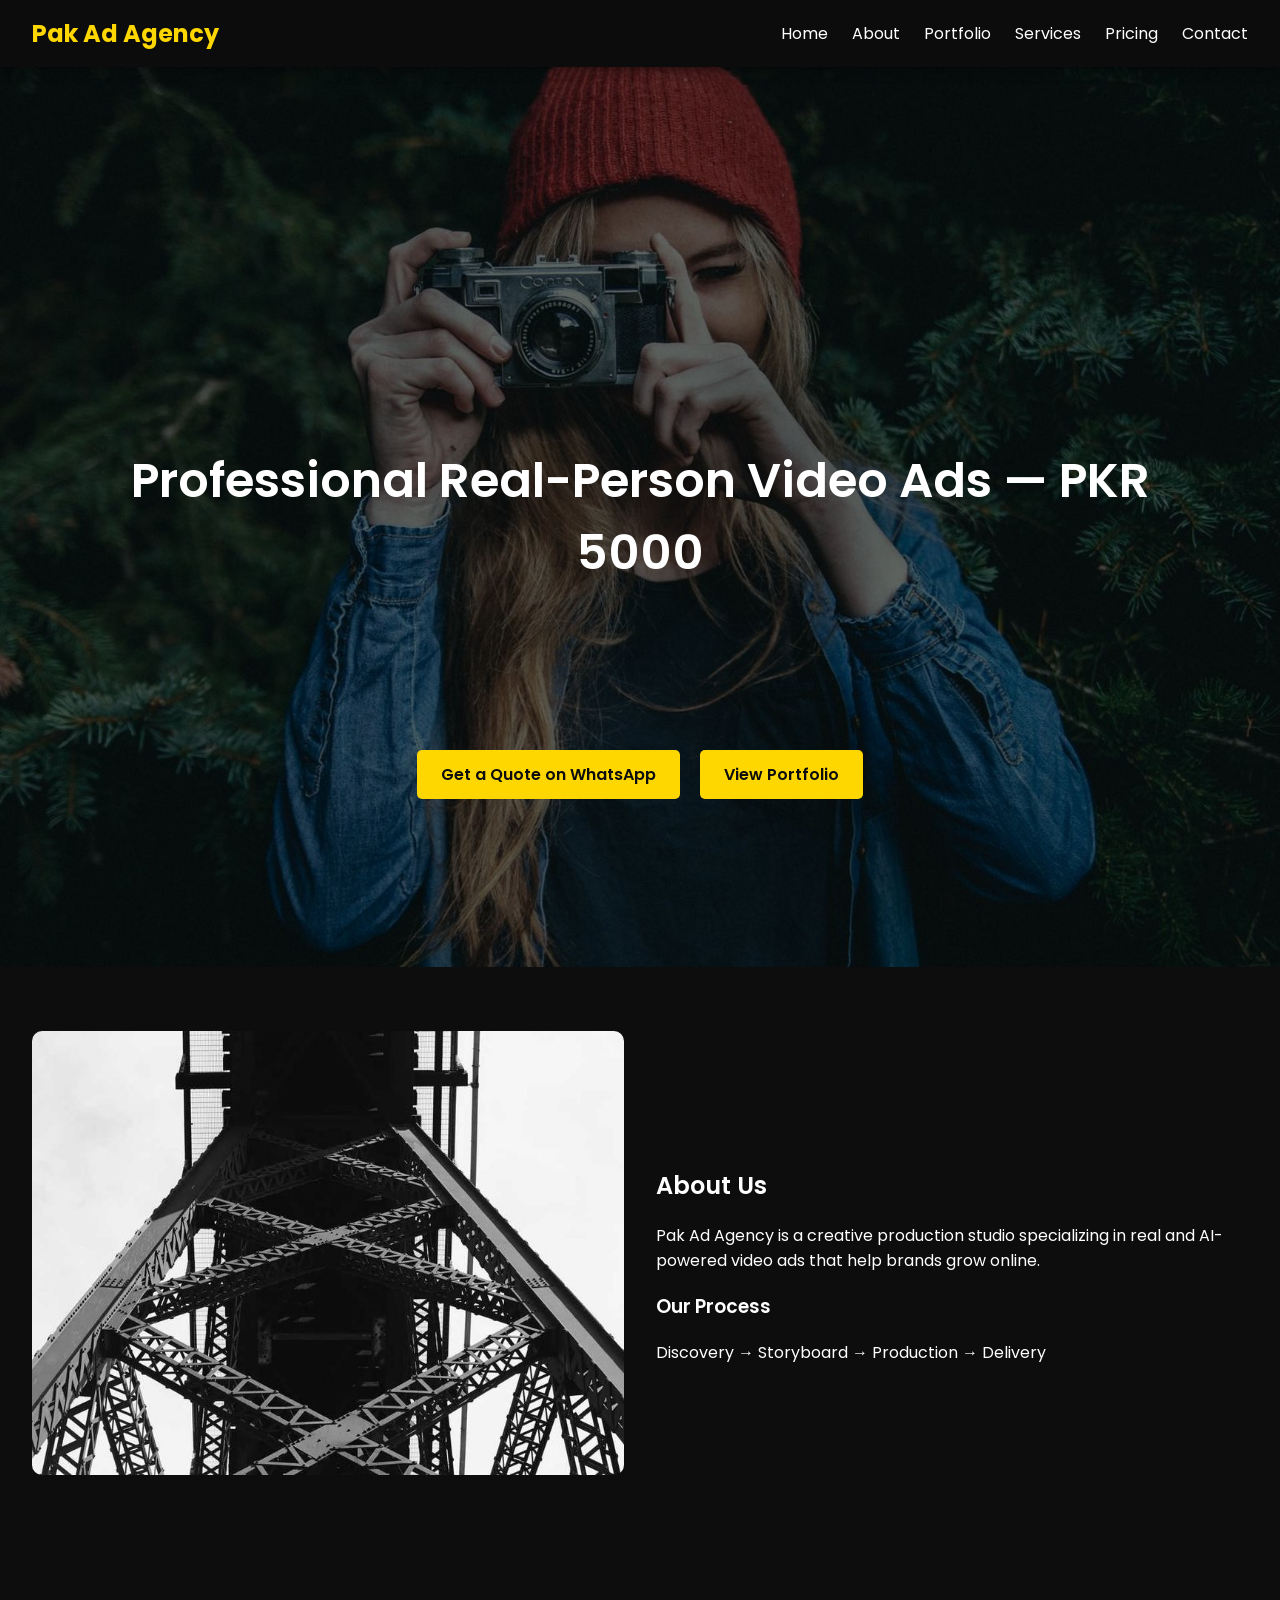
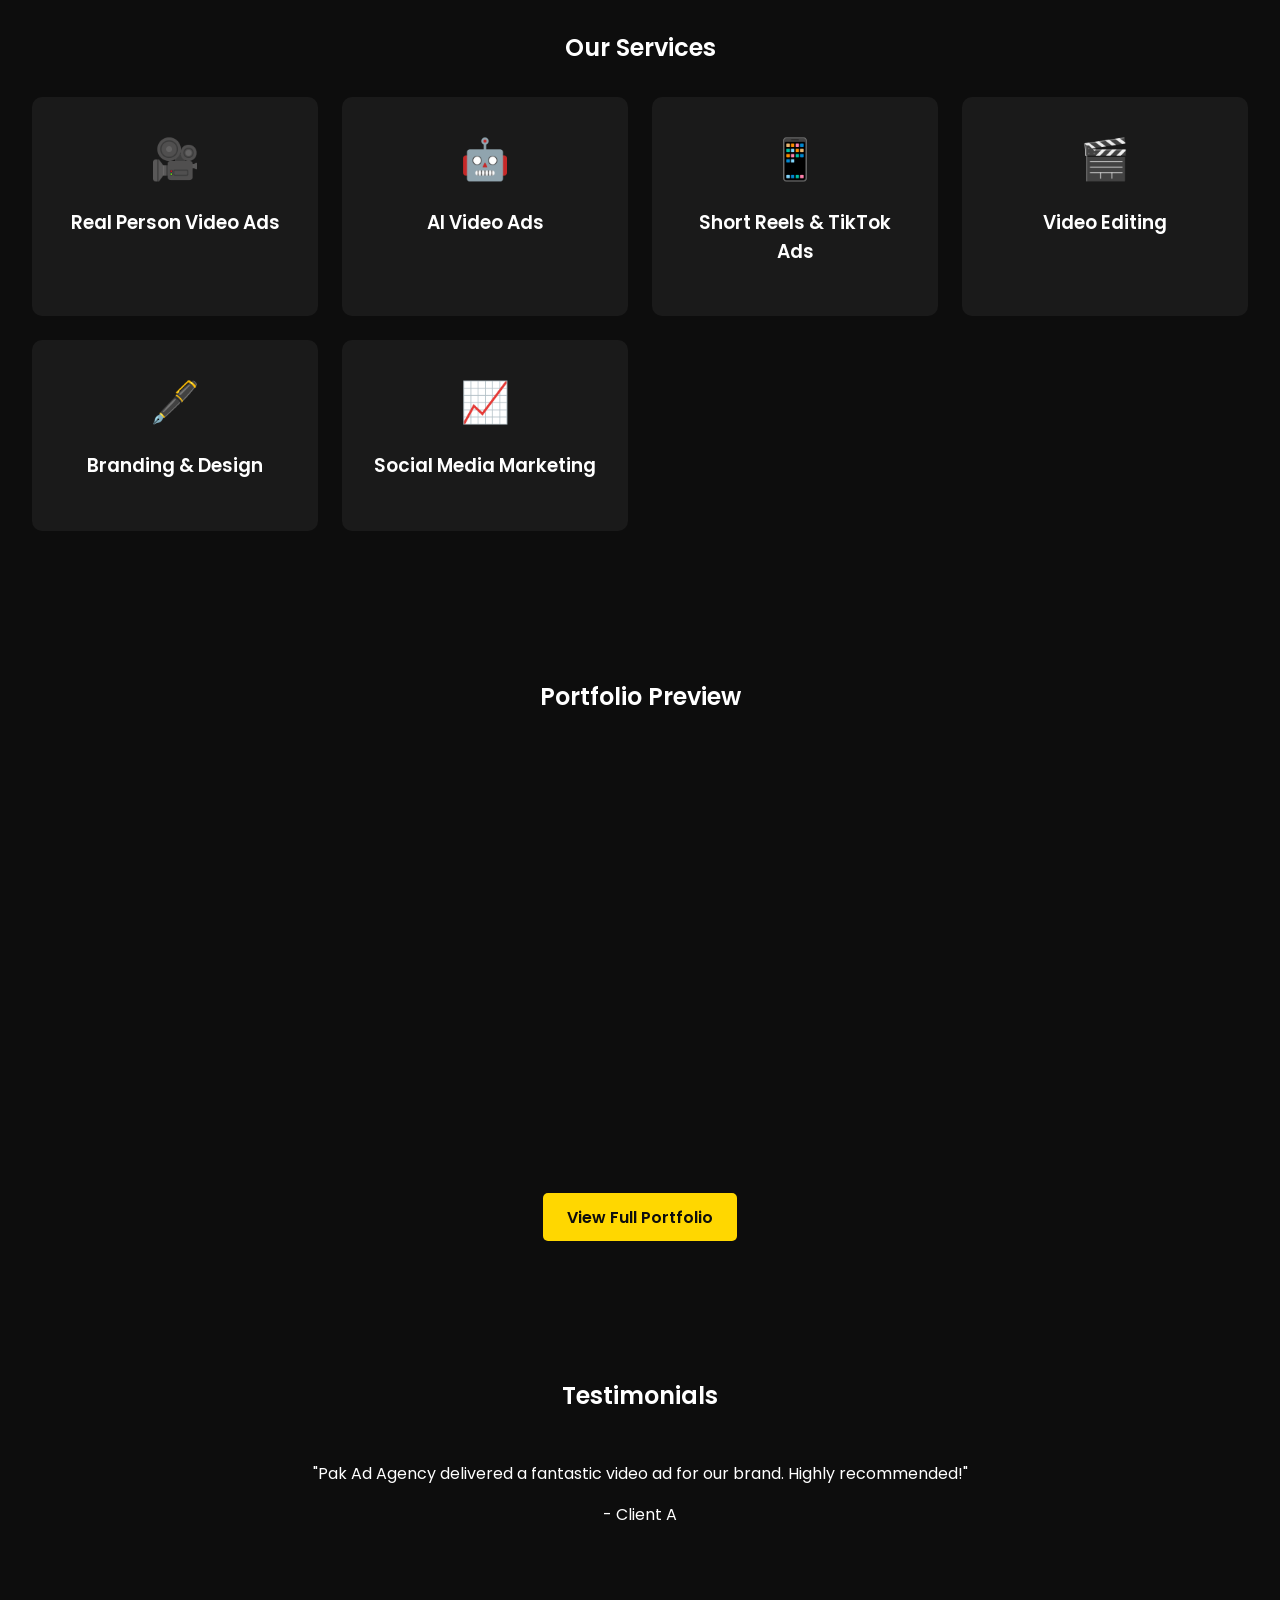
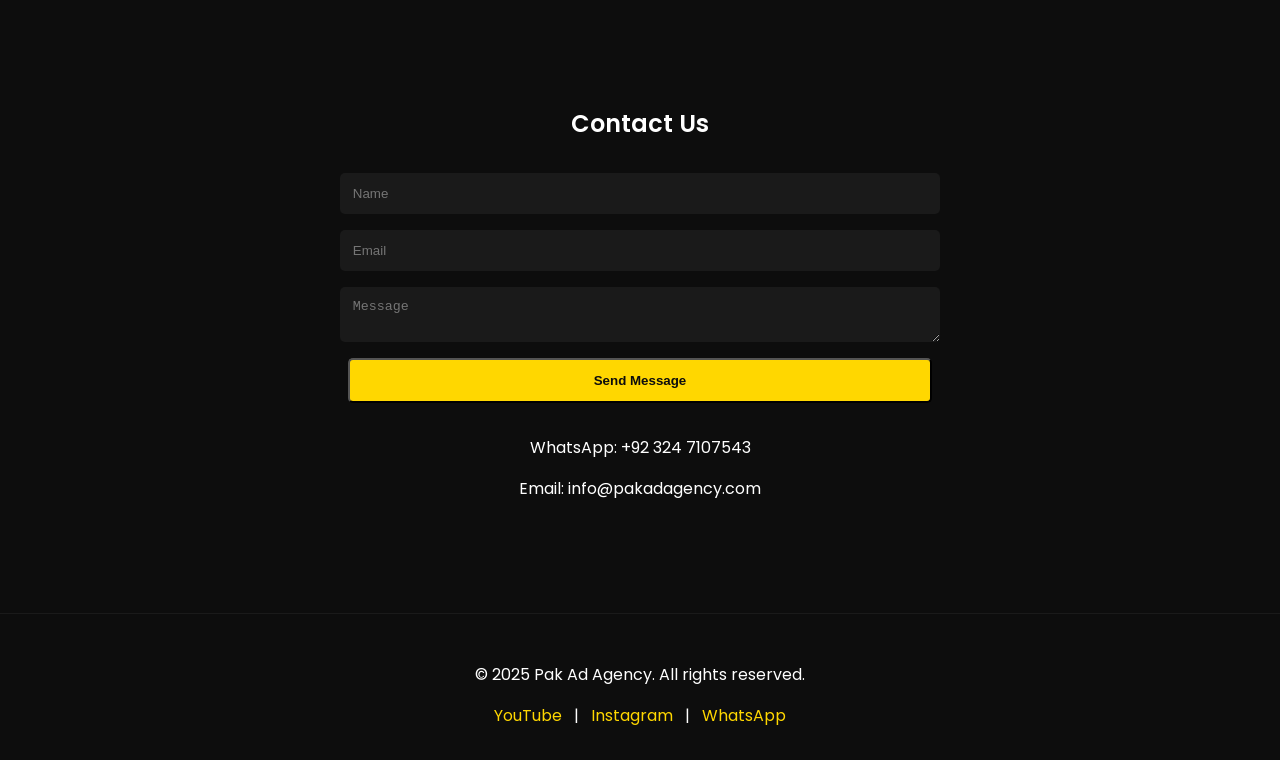
==== index.html @ 8e8af48e "feat: Build modern, high-end multi-page website for Pak Ad Agency - Creates a 6-page responsive webs" ====
<!DOCTYPE html>
<html lang="en">
<head>
    <meta charset="UTF-8">
    <meta name="viewport" content="width=device-width, initial-scale=1.0">
    <title>Pak Ad Agency — Professional AI & Real Video Ads in Pakistan</title>
    <meta name="description" content="Pak Ad Agency creates professional real and AI video ads, short social videos, and branding content.">
    <link rel="stylesheet" href="css/style.css">
    <link rel="stylesheet" href="https://unpkg.com/aos@next/dist/aos.css" />
</head>
<body>

    <header>
        <nav>
            <div class="logo">Pak Ad Agency</div>
            <ul>
                <li><a href="index.html">Home</a></li>
                <li><a href="about.html">About</a></li>
                <li><a href="portfolio.html">Portfolio</a></li>
                <li><a href="services.html">Services</a></li>
                <li><a href="pricing.html">Pricing</a></li>
                <li><a href="contact.html">Contact</a></li>
            </ul>
            <div class="hamburger-menu">
                <div></div>
                <div></div>
                <div></div>
            </div>
        </nav>
    </header>

    <main>
        <section class="hero">
            <div class="hero-slider">
                <div class="slide">
                    <h1>Professional Real-Person Video Ads — PKR 5000</h1>
                </div>
                <div class="slide">
                    <h1>AI Video Ads — Creative & Affordable — PKR 1500</h1>
                </div>
                <div class="slide">
                    <h1>Short Video Ads for Reels & TikTok — PKR 1000</h1>
                </div>
            </div>
            <div class="hero-buttons">
                <a href="https://wa.me/03247107543" class="btn">Get a Quote on WhatsApp</a>
                <a href="portfolio.html" class="btn">View Portfolio</a>
            </div>
        </section>

        <section class="about" data-aos="fade-up">
            <div class="about-content">
                <div class="about-image" data-aos="fade-right">
                    <img src="assets/about-image.png" alt="About Pak Ad Agency">
                </div>
                <div class="about-text" data-aos="fade-left">
                    <h2>About Us</h2>
                    <p>Pak Ad Agency is a creative production studio specializing in real and AI-powered video ads that help brands grow online.</p>
                    <h3>Our Process</h3>
                    <div class="process-timeline">
                        <span>Discovery</span> &rarr;
                        <span>Storyboard</span> &rarr;
                        <span>Production</span> &rarr;
                        <span>Delivery</span>
                    </div>
                </div>
            </div>
        </section>

        <section class="services" data-aos="fade-up">
            <h2>Our Services</h2>
            <div class="services-grid">
                <div class="service-card" data-aos="fade-up" data-aos-delay="100">
                    <div class="icon">🎥</div>
                    <h3>Real Person Video Ads</h3>
                </div>
                <div class="service-card" data-aos="fade-up" data-aos-delay="200">
                    <div class="icon">🤖</div>
                    <h3>AI Video Ads</h3>
                </div>
                <div class="service-card">
                    <div class="icon">📱</div>
                    <h3>Short Reels & TikTok Ads</h3>
                </div>
                <div class="service-card">
                    <div class="icon">🎬</div>
                    <h3>Video Editing</h3>
                </div>
                <div class="service-card">
                    <div class="icon">🖋️</div>
                    <h3>Branding & Design</h3>
                </div>
                <div class="service-card" data-aos="fade-up" data-aos-delay="500">
                    <div class="icon">📈</div>
                    <h3>Social Media Marketing</h3>
                </div>
            </div>
        </section>

        <section class="portfolio-preview" data-aos="fade-up">
            <h2>Portfolio Preview</h2>
            <div class="portfolio-grid">
                <div class="portfolio-item">
                    <iframe src="https://www.youtube.com/embed/ysz5S6PUM-U" frameborder="0" allowfullscreen></iframe>
                    <div class="overlay">Real Ad 1</div>
                </div>
                <div class="portfolio-item">
                    <iframe src="https://www.youtube.com/embed/ysz5S6PUM-U" frameborder="0" allowfullscreen></iframe>
                    <div class="overlay">AI Ad 1</div>
                </div>
                <div class="portfolio-item">
                    <iframe src="https://www.youtube.com/embed/ysz5S6PUM-U" frameborder="0" allowfullscreen></iframe>
                    <div class="overlay">Reel 1</div>
                </div>
            </div>
            <a href="portfolio.html" class="btn">View Full Portfolio</a>
        </section>

        <section class="testimonials" data-aos="fade-up">
            <h2>Testimonials</h2>
            <div class="testimonial-carousel">
                <div class="testimonial-item active">
                    <p>"Pak Ad Agency delivered a fantastic video ad for our brand. Highly recommended!"</p>
                    <span>- Client A</span>
                </div>
                <div class="testimonial-item">
                    <p>"The AI-powered video ad was a game-changer for our marketing campaign."</p>
                    <span>- Client B</span>
                </div>
                <div class="testimonial-item">
                    <p>"Professional, creative, and efficient. We'll be working with them again."</p>
                    <span>- Client C</span>
                </div>
            </div>
        </section>

        <section class="contact-form" data-aos="fade-up">
            <h2>Contact Us</h2>
            <form>
                <input type="text" name="name" placeholder="Name">
                <input type="email" name="email" placeholder="Email">
                <textarea name="message" placeholder="Message"></textarea>
                <button type="submit" class="btn">Send Message</button>
            </form>
            <div class="contact-info">
                <p>WhatsApp: +92 324 7107543</p>
                <p>Email: info@pakadagency.com</p>
            </div>
        </section>
    </main>

    <footer>
        <p>© 2025 Pak Ad Agency. All rights reserved.</p>
        <div class="social-icons">
            <a href="#">YouTube</a> |
            <a href="#">Instagram</a> |
            <a href="https://wa.me/03247107543">WhatsApp</a>
        </div>
    </footer>

    <script src="js/script.js"></script>
    <script src="https://unpkg.com/aos@next/dist/aos.js"></script>
    <script>
      AOS.init();
    </script>
</body>
</html>
---- css/style.css ----
@import url('https://fonts.googleapis.com/css2?family=Poppins:wght@300;400;600;700&display=swap');

:root {
    --primary-color: #0D0D0D; /* Charcoal Black */
    --secondary-color: #FFD700; /* Rich Golden */
    --accent-color: #007BFF; /* Royal Blue */
    --text-color: #FFFFFF;
    --font-family: 'Poppins', sans-serif;
}

body {
    background-color: var(--primary-color);
    color: var(--text-color);
    font-family: var(--font-family);
    margin: 0;
    padding: 0;
    box-sizing: border-box;
}

a {
    color: var(--secondary-color);
    text-decoration: none;
}

h1, h2, h3 {
    font-weight: 600;
}

header {
    position: sticky;
    top: 0;
    z-index: 1000;
    background-color: rgba(13, 13, 13, 0.8);
    backdrop-filter: blur(10px);
    box-shadow: 0 2px 10px rgba(0, 0, 0, 0.5);
}

nav {
    display: flex;
    justify-content: space-between;
    align-items: center;
    padding: 1rem 2rem;
}

.logo {
    font-size: 1.5rem;
    font-weight: 700;
    color: var(--secondary-color);
}

nav ul {
    list-style: none;
    display: flex;
    gap: 1.5rem;
    margin: 0;
    padding: 0;
}

nav ul li a {
    color: var(--text-color);
    transition: color 0.3s ease;
}

nav ul li a:hover {
    color: var(--secondary-color);
}

.hero {
    height: 100vh;
    position: relative;
    overflow: hidden;
}

.hero-slider {
    display: flex;
    width: 100%; /* Changed from 300% for JS control */
    height: 100%;
    position: relative;
}

.slide {
    min-width: 100%;
    height: 100%;
    background-size: cover;
    background-position: center;
    position: absolute; /* Changed for stacking */
    width: 100%; /* Ensure it takes full width */
    opacity: 0; /* Initially hidden */
    transition: opacity 1s ease-in-out, transform 1s ease-in-out; /* Combined transition */
    transform: translateX(100%); /* Start off-screen */
    display: flex;
    justify-content: center;
    align-items: center;
    text-align: center;
    color: white;
}

.slide.active {
    opacity: 1; /* Show active slide */
}

.slide::before {
    content: '';
    position: absolute;
    top: 0;
    left: 0;
    width: 100%;
    height: 100%;
    background-color: rgba(0, 0, 0, 0.6);
}

.slide h1 {
    z-index: 1;
    font-size: 3rem;
    max-width: 80%;
}

.hero-buttons {
    position: absolute;
    bottom: 20%;
    left: 50%;
    transform: translateX(-50%);
    z-index: 1;
}

.btn {
    background-color: var(--secondary-color);
    color: var(--primary-color);
    padding: 0.8rem 1.5rem;
    border-radius: 5px;
    margin: 0 0.5rem;
    font-weight: 600;
    transition: background-color 0.3s ease;
}

.btn:hover {
    background-color: var(--accent-color);
    color: var(--text-color);
}

@keyframes slide {
    0% { transform: translateX(0); }
    33% { transform: translateX(-100%); }
    66% { transform: translateX(-200%); }
    100% { transform: translateX(0); }
}

/* Add background images for slides */
.slide:nth-child(1) { background-image: url('../assets/slide1.jpg'); }
.slide:nth-child(2) { background-image: url('../assets/slide2.jpg'); }
.slide:nth-child(3) { background-image: url('../assets/slide3.jpg'); }

/* About Section */
.about {
    padding: 4rem 2rem;
}

.about-content {
    display: flex;
    align-items: center;
    gap: 2rem;
}

.about-image {
    flex: 1;
}

.about-image img {
    max-width: 100%;
    border-radius: 10px;
}

.about-text {
    flex: 1;
}

/* Services Section */
.services {
    padding: 4rem 2rem;
    text-align: center;
}

.testimonial-carousel {
    position: relative;
    max-width: 800px;
    margin: 2rem auto;
    overflow: hidden;
}

.testimonial-item {
    display: none;
}

.testimonial-item.active {
    display: block;
}

.services-grid {
    display: grid;
    grid-template-columns: repeat(auto-fit, minmax(250px, 1fr));
    gap: 1.5rem;
    margin-top: 2rem;
}

.service-card {
    background-color: #1a1a1a;
    padding: 2rem;
    border-radius: 10px;
    transition: transform 0.3s ease;
}

.service-card:hover {
    transform: translateY(-10px);
}

.service-card .icon {
    font-size: 2.5rem;
}

/* Portfolio Preview */
.portfolio-preview {
    padding: 4rem 2rem;
    text-align: center;
}

/* Testimonials */
.testimonials {
    padding: 4rem 2rem;
    text-align: center;
}

/* Contact Form */
.contact-form {
    padding: 4rem 2rem;
    text-align: center;
}

.contact-form form {
    max-width: 600px;
    margin: 2rem auto;
    display: flex;
    flex-direction: column;
    gap: 1rem;
}

.contact-form input,
.contact-form textarea {
    padding: 0.8rem;
    border-radius: 5px;
    border: none;
    background-color: #1a1a1a;
    color: var(--text-color);
}

/* Footer */
footer {
    text-align: center;
    padding: 2rem;
    margin-top: 2rem;
    border-top: 1px solid #1a1a1a;
}

.social-icons a {
    margin: 0 0.5rem;
}


/* Hamburger Menu */
.hamburger-menu {
    display: none;
    flex-direction: column;
    cursor: pointer;
}

.hamburger-menu div {
    width: 25px;
    height: 3px;
    background-color: var(--text-color);
    margin: 4px 0;
}

/* Responsive Design */
@media (max-width: 768px) {
    nav ul {
        display: none;
        flex-direction: column;
        width: 100%;
        background-color: var(--primary-color);
        position: absolute;
        top: 60px;
        left: 0;
    }

    nav ul.active {
        display: flex;
    }

    .hamburger-menu {
        display: flex;
    }

    .slide h1 {
        font-size: 2rem;
    }
    .about-content {
        flex-direction: column;
    }
}

/* General Page Styling */
.about-page, .portfolio-page, .services-page, .pricing-page, .contact-page {
    padding: 4rem 2rem;
    text-align: center;
}

/* Pricing Page */
.pricing-grid {
    display: grid;
    grid-template-columns: repeat(auto-fit, minmax(250px, 1fr));
    gap: 1.5rem;
    margin-top: 2rem;
}

.pricing-box {
    background-color: #1a1a1a;
    padding: 2rem;
    border-radius: 10px;
    border: 2px solid transparent;
    transition: border-color 0.3s ease;
}

.pricing-box.highlight {
    border-color: var(--secondary-color);
}

.pricing-box .price {
    font-size: 2rem;
    color: var(--secondary-color);
    margin: 1rem 0;
}

.pricing-box ul {
    list-style: none;
    padding: 0;
    margin: 1rem 0;
}

.pricing-box ul li {
    margin-bottom: 0.5rem;
}

/* Portfolio Page */
.filter-buttons {
    margin-bottom: 2rem;
}

.filter-btn {
    background: none;
    border: 1px solid var(--secondary-color);
    color: var(--secondary-color);
    padding: 0.5rem 1rem;
    margin: 0 0.5rem;
    cursor: pointer;
    transition: all 0.3s ease;
}

.filter-btn.active,
.filter-btn:hover {
    background-color: var(--secondary-color);
    color: var(--primary-color);
}

/* Contact Page */
.contact-page form {
    max-width: 600px;
    margin: 2rem auto;
    display: flex;
    flex-direction: column;
    gap: 1rem;
}

.contact-page input,
.contact-page textarea {
    padding: 0.8rem;
    border-radius: 5px;
    border: none;
    background-color: #1a1a1a;
    color: var(--text-color);
}

.whatsapp-contact {
    margin-top: 2rem;
}

/* Enhanced About Page */
.about-page .tagline {
    font-size: 1.2rem;
    max-width: 800px;
    margin: 1rem auto 3rem;
    color: var(--secondary-color);
}

.about-details {
    display: grid;
    grid-template-columns: 1fr;
    gap: 3rem;
    max-width: 1000px;
    margin: 0 auto;
    text-align: left;
}

.process-steps .step {
    background-color: #1a1a1a;
    padding: 1.5rem;
    border-radius: 10px;
    margin-bottom: 1rem;
    border-left: 4px solid var(--secondary-color);
}

@media (min-width: 768px) {
    .about-details {
        grid-template-columns: repeat(2, 1fr);
    }
}

/* Service Details Page */
.service-details {
    max-width: 800px;
    margin: 2rem auto;
    text-align: left;
}

.service-detail-item {
    margin-bottom: 2rem;
    display: flex;
    align-items: center;
    gap: 1rem;
}

.service-detail-item .icon {
    font-size: 2.5rem;
}

/* Modal Styling */
.modal {
    display: none;
    position: fixed;
    z-index: 1001;
    left: 0;
    top: 0;
    width: 100%;
    height: 100%;
    overflow: auto;
    background-color: rgba(0, 0, 0, 0.8);
}

.modal-content {
    background-color: #1a1a1a;
    margin: 10% auto;
    padding: 20px;
    border: 1px solid var(--secondary-color);
    width: 80%;
    max-width: 800px;
    position: relative;
}

.close-button {
    color: #aaa;
    float: right;
    font-size: 28px;
    font-weight: bold;
}

.close-button:hover,
.close-button:focus {
    color: white;
    text-decoration: none;
    cursor: pointer;
}

#modal-video {
    width: 100%;
    height: 450px;
}

/* Portfolio Gallery Styling */
.portfolio-gallery {
    display: grid;
    grid-template-columns: repeat(auto-fit, minmax(300px, 1fr));
    gap: 1.5rem;
    margin-top: 2rem;
}

.portfolio-item {
    position: relative;
    overflow: hidden;
    border-radius: 10px;
    transition: transform 0.3s ease;
}

.portfolio-item:hover {
    transform: scale(1.05);
}

.portfolio-item iframe {
    width: 100%;
    height: 100%;
    border: none;
    pointer-events: none; /* Allow clicks to pass through to the parent item */
}

.portfolio-item .overlay {
    position: absolute;
    bottom: 0;
    left: 0;
    right: 0;
    background-color: rgba(0, 0, 0, 0.7);
    color: white;
    padding: 1rem;
    text-align: center;
    opacity: 0;
    transition: opacity 0.3s ease;
}

.portfolio-item:hover .overlay {
    opacity: 1;
}
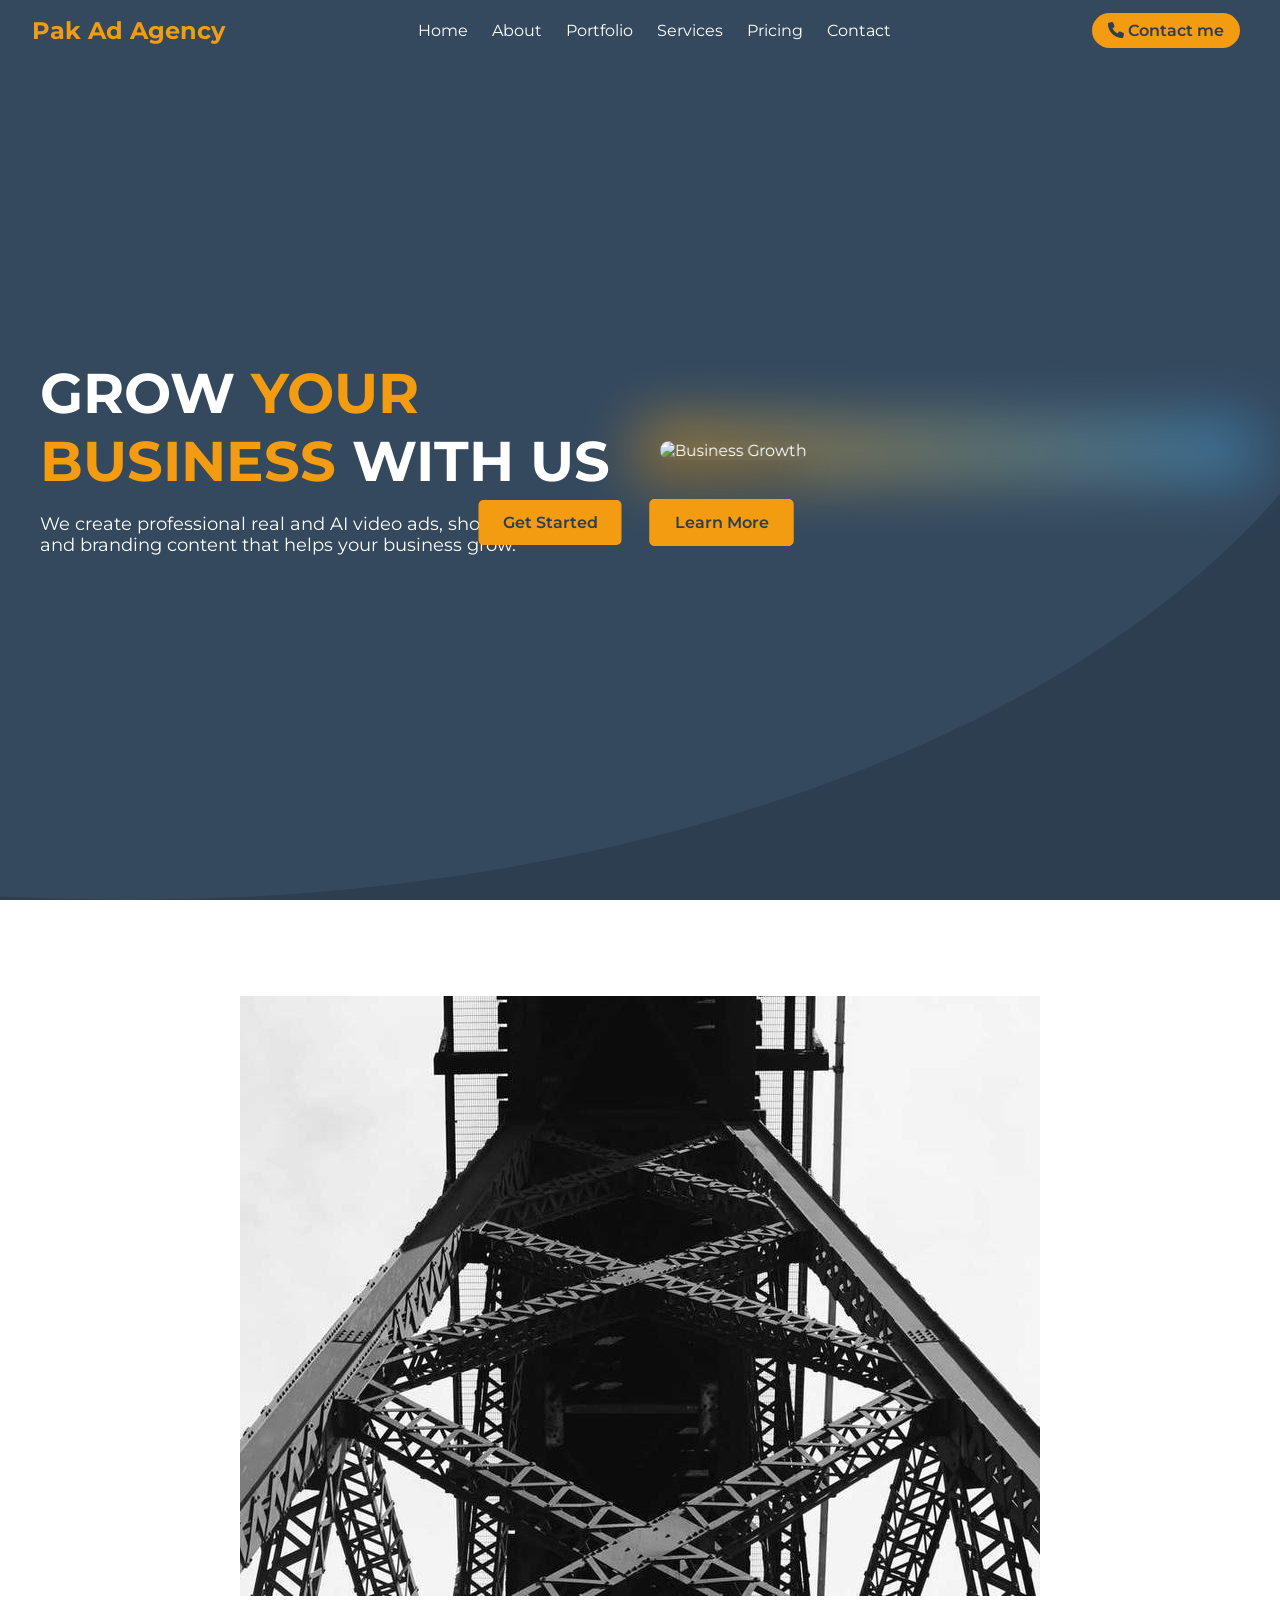
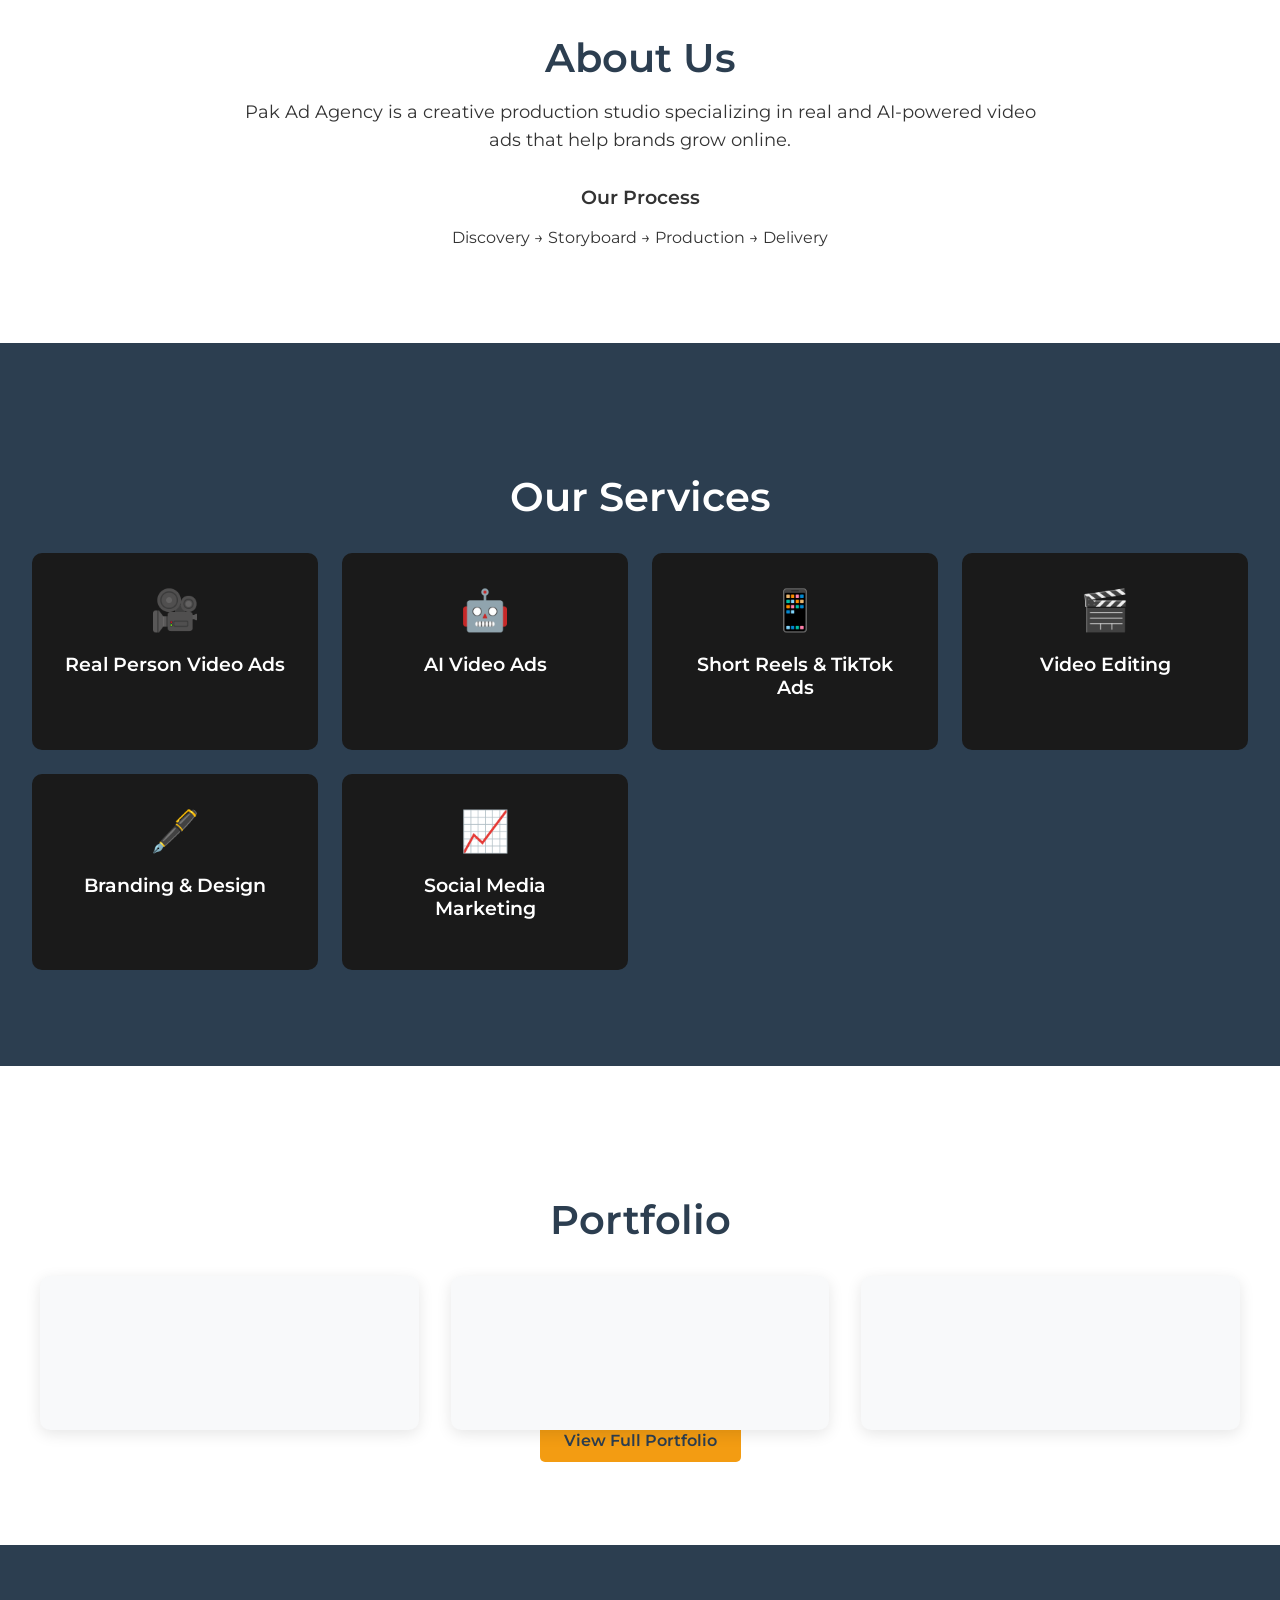
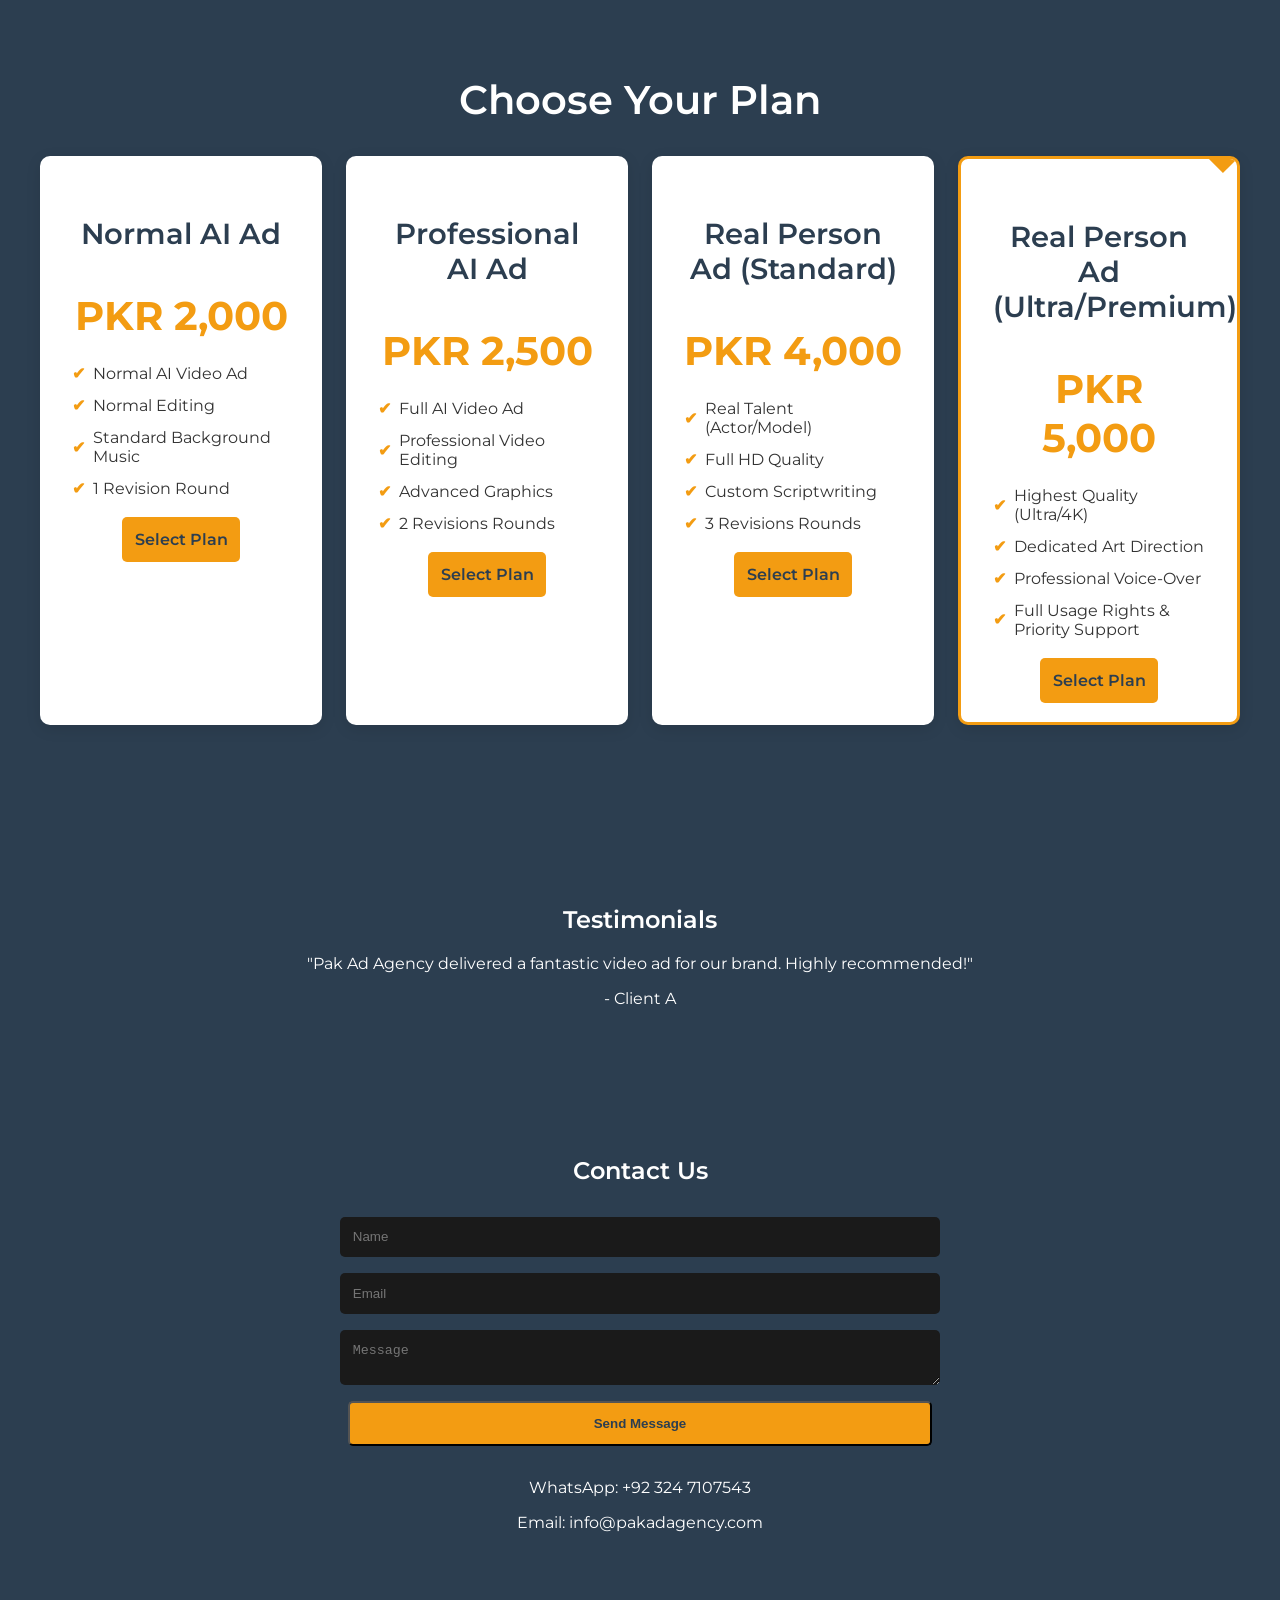
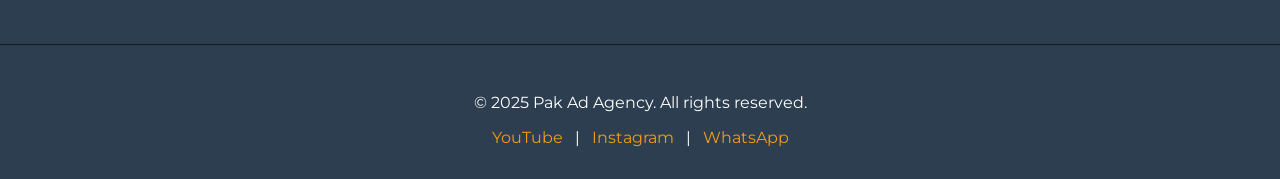
==== commit 2e279ec1: "feat: Redesign homepage and implement new features This commit introduces a complete redesign of the" ====
--- a/index.html
+++ b/index.html
@@ -7,6 +7,7 @@
     <meta name="description" content="Pak Ad Agency creates professional real and AI video ads, short social videos, and branding content.">
     <link rel="stylesheet" href="css/style.css">
     <link rel="stylesheet" href="https://unpkg.com/aos@next/dist/aos.css" />
+    <link rel="stylesheet" href="https://cdnjs.cloudflare.com/ajax/libs/font-awesome/6.0.0-beta3/css/all.min.css">
 </head>
 <body>
 
@@ -21,30 +22,29 @@
                 <li><a href="pricing.html">Pricing</a></li>
                 <li><a href="contact.html">Contact</a></li>
             </ul>
-            <div class="hamburger-menu">
-                <div></div>
-                <div></div>
-                <div></div>
+            <div class="nav-buttons">
+                <a href="contact.html" class="btn btn-contact"><i class="fas fa-phone"></i> Contact me</a>
+            </div>
+            <div class="hamburger-menu" id="hamburger-menu">
+                <i class="fas fa-bars"></i>
             </div>
         </nav>
     </header>
 
     <main>
         <section class="hero">
-            <div class="hero-slider">
-                <div class="slide">
-                    <h1>Professional Real-Person Video Ads — PKR 5000</h1>
-                </div>
-                <div class="slide">
-                    <h1>AI Video Ads — Creative & Affordable — PKR 1500</h1>
-                </div>
-                <div class="slide">
-                    <h1>Short Video Ads for Reels & TikTok — PKR 1000</h1>
-                </div>
-            </div>
-            <div class="hero-buttons">
-                <a href="https://wa.me/03247107543" class="btn">Get a Quote on WhatsApp</a>
-                <a href="portfolio.html" class="btn">View Portfolio</a>
+            <div class="hero-content">
+                <div class="hero-text">
+                    <h1>GROW <span>YOUR BUSINESS</span> WITH US</h1>
+                    <p>We create professional real and AI video ads, short social videos, and branding content that helps your business grow.</p>
+                    <div class="hero-buttons">
+                        <a href="#contact" class="btn btn-primary">Get Started</a>
+                        <a href="#about" class="btn btn-secondary">Learn More</a>
+                    </div>
+                </div>
+                <div class="hero-image">
+                    <img src="assets/hero-image.png" alt="Business Growth">
+                </div>
             </div>
         </section>
 
@@ -97,8 +97,8 @@
             </div>
         </section>
 
-        <section class="portfolio-preview" data-aos="fade-up">
-            <h2>Portfolio Preview</h2>
+        <section class="portfolio" data-aos="fade-up">
+            <h2>Portfolio</h2>
             <div class="portfolio-grid">
                 <div class="portfolio-item">
                     <iframe src="https://www.youtube.com/embed/ysz5S6PUM-U" frameborder="0" allowfullscreen></iframe>
@@ -114,6 +114,59 @@
                 </div>
             </div>
             <a href="portfolio.html" class="btn">View Full Portfolio</a>
+        </section>
+
+        <section class="pricing" data-aos="fade-up">
+            <div class="container">
+                <h2>Choose Your Plan</h2>
+                <div class="pricing-grid">
+                    <div class="pricing-card">
+                        <h3>Normal AI Ad</h3>
+                        <p class="price">PKR 2,000</p>
+                        <ul>
+                            <li>Normal AI Video Ad</li>
+                            <li>Normal Editing</li>
+                            <li>Standard Background Music</li>
+                            <li>1 Revision Round</li>
+                        </ul>
+                        <a href="https://wa.me/923247107543?text=I%20want%20to%20select%20the%20Normal%20AI%20Ad%20plan%20(PKR%202000)." class="btn">Select Plan</a>
+                    </div>
+                    <div class="pricing-card">
+                        <h3>Professional AI Ad</h3>
+                        <p class="price">PKR 2,500</p>
+                        <ul>
+                            <li>Full AI Video Ad</li>
+                            <li>Professional Video Editing</li>
+                            <li>Advanced Graphics</li>
+                            <li>2 Revisions Rounds</li>
+                        </ul>
+                        <a href="https://wa.me/923247107543?text=I%20want%20to%20select%20the%20Professional%20AI%20Ad%20plan%20(PKR%202500)." class="btn">Select Plan</a>
+                    </div>
+                    <div class="pricing-card">
+                        <h3>Real Person Ad (Standard)</h3>
+                        <p class="price">PKR 4,000</p>
+                        <ul>
+                            <li>Real Talent (Actor/Model)</li>
+                            <li>Full HD Quality</li>
+                            <li>Custom Scriptwriting</li>
+                            <li>3 Revisions Rounds</li>
+                        </ul>
+                        <a href="https://wa.me/923247107543?text=I%20want%20to%20select%20the%20Real%20Person%20Ad%20(Standard)%20plan%20(PKR%204000)." class="btn">Select Plan</a>
+                    </div>
+                    <div class="pricing-card recommended">
+                        <div class="ribbon">Recommended</div>
+                        <h3>Real Person Ad (Ultra/Premium)</h3>
+                        <p class="price">PKR 5,000</p>
+                        <ul>
+                            <li>Highest Quality (Ultra/4K)</li>
+                            <li>Dedicated Art Direction</li>
+                            <li>Professional Voice-Over</li>
+                            <li>Full Usage Rights & Priority Support</li>
+                        </ul>
+                        <a href="https://wa.me/923247107543?text=I%20want%20to%20select%20the%20Real%20Person%20Ad%20(Ultra/Premium)%20plan%20(PKR%205000)." class="btn">Select Plan</a>
+                    </div>
+                </div>
+            </div>
         </section>
 
         <section class="testimonials" data-aos="fade-up">
--- a/css/style.css
+++ b/css/style.css
@@ -1,11 +1,11 @@
-@import url('https://fonts.googleapis.com/css2?family=Poppins:wght@300;400;600;700&display=swap');
+@import url('https://fonts.googleapis.com/css2?family=Montserrat:wght@400;700&family=Poppins:wght@300;400;600;700&display=swap');
 
 :root {
-    --primary-color: #0D0D0D; /* Charcoal Black */
-    --secondary-color: #FFD700; /* Rich Golden */
-    --accent-color: #007BFF; /* Royal Blue */
-    --text-color: #FFFFFF;
-    --font-family: 'Poppins', sans-serif;
+    --primary-color: #2c3e50; /* Dark Blue */
+    --secondary-color: #f39c12; /* Golden */
+    --accent-color: #3498db; /* Bright Blue */
+    --text-color: #ffffff;
+    --font-family: 'Montserrat', sans-serif;
 }
 
 body {
@@ -27,12 +27,18 @@
 }
 
 header {
-    position: sticky;
+    position: fixed;
     top: 0;
+    left: 0;
+    width: 100%;
     z-index: 1000;
-    background-color: rgba(13, 13, 13, 0.8);
-    backdrop-filter: blur(10px);
-    box-shadow: 0 2px 10px rgba(0, 0, 0, 0.5);
+    background-color: transparent;
+    transition: background-color 0.3s ease, box-shadow 0.3s ease;
+}
+
+header.scrolled {
+    background-color: var(--primary-color);
+    box-shadow: 0 2px 10px rgba(0, 0, 0, 0.1);
 }
 
 nav {
@@ -65,10 +71,113 @@
     color: var(--secondary-color);
 }
 
+.nav-buttons .btn-contact {
+    background-color: var(--secondary-color);
+    color: var(--primary-color);
+    padding: 0.5rem 1rem;
+    border-radius: 20px;
+    font-weight: 600;
+    transition: background-color 0.3s ease, color 0.3s ease;
+}
+
+.nav-buttons .btn-contact:hover {
+    background-color: var(--accent-color);
+    color: var(--text-color);
+}
+
 .hero {
+    position: relative;
     height: 100vh;
+    background-color: var(--primary-color);
+    display: flex;
+    align-items: center;
+    overflow: hidden;
+}
+
+.hero::before {
+    content: '';
+    position: absolute;
+    top: 0;
+    left: 0;
+    width: 100%;
+    height: 100%;
+    background-color: #34495e;
+    clip-path: ellipse(100% 80% at 10% 20%);
+    z-index: 1;
+}
+
+.hero-content {
+    display: flex;
+    align-items: center;
+    justify-content: space-between;
+    width: 100%;
+    max-width: 1200px;
+    margin: 0 auto;
+    padding: 0 2rem;
+    z-index: 2;
     position: relative;
-    overflow: hidden;
+}
+
+.hero-text {
+    flex: 1;
+    padding-right: 2rem;
+}
+
+.hero-text h1 {
+    font-size: 3.5rem;
+    font-weight: 700;
+    margin-bottom: 1rem;
+}
+
+.hero-text h1 span {
+    color: var(--secondary-color);
+}
+
+.hero-text p {
+    font-size: 1.1rem;
+    margin-bottom: 2rem;
+}
+
+.hero-buttons .btn {
+    margin-right: 1rem;
+}
+
+.btn-primary {
+    background-color: var(--secondary-color);
+    color: var(--primary-color);
+}
+
+.btn-secondary {
+    background-color: transparent;
+    border: 1px solid var(--secondary-color);
+    color: var(--secondary-color);
+}
+
+.hero-image {
+    flex: 1;
+    position: relative;
+}
+
+.hero-image img {
+    max-width: 100%;
+    border-radius: 20px;
+    transform: perspective(1000px) rotateY(-15deg);
+    box-shadow: 0 20px 40px rgba(0, 0, 0, 0.2);
+    transition: transform 0.3s ease, box-shadow 0.3s ease;
+}
+
+.hero-image::before {
+    content: '';
+    position: absolute;
+    top: -20px;
+    left: -20px;
+    right: -20px;
+    bottom: -20px;
+    background: linear-gradient(45deg, var(--secondary-color), var(--accent-color));
+    z-index: -1;
+    filter: blur(30px);
+    opacity: 0.6;
+    border-radius: 20px;
 }
 
 .hero-slider {
@@ -152,39 +261,35 @@
 
 /* About Section */
 .about {
-    padding: 4rem 2rem;
-}
-
-.about-content {
-    display: flex;
-    align-items: center;
-    gap: 2rem;
-}
-
-.about-image {
-    flex: 1;
-}
-
-.about-image img {
-    max-width: 100%;
-    border-radius: 10px;
-}
-
-.about-text {
-    flex: 1;
+    padding: 6rem 2rem;
+    background-color: #ffffff;
+    color: #333;
+    text-align: center;
+}
+
+.about h2 {
+    font-size: 2.5rem;
+    margin-bottom: 1rem;
+    color: var(--primary-color);
+}
+
+.about p {
+    max-width: 800px;
+    margin: 0 auto 2rem;
+    font-size: 1.1rem;
+    line-height: 1.6;
 }
 
 /* Services Section */
 .services {
-    padding: 4rem 2rem;
-    text-align: center;
-}
-
-.testimonial-carousel {
-    position: relative;
-    max-width: 800px;
-    margin: 2rem auto;
-    overflow: hidden;
+    padding: 6rem 2rem;
+    background-color: var(--primary-color);
+    text-align: center;
+}
+
+.services h2 {
+    font-size: 2.5rem;
+    margin-bottom: 2rem;
 }
 
 .testimonial-item {
@@ -217,10 +322,67 @@
     font-size: 2.5rem;
 }
 
-/* Portfolio Preview */
-.portfolio-preview {
-    padding: 4rem 2rem;
-    text-align: center;
+/* Portfolio Section */
+.portfolio {
+    padding: 6rem 2rem;
+    background-color: #ffffff;
+    text-align: center;
+    color: #333;
+}
+
+.portfolio h2 {
+    font-size: 2.5rem;
+    margin-bottom: 2rem;
+    color: var(--primary-color);
+}
+
+.portfolio-grid {
+    display: grid;
+    grid-template-columns: repeat(auto-fit, minmax(300px, 1fr));
+    gap: 2rem;
+    max-width: 1200px;
+    margin: 0 auto;
+}
+
+.portfolio-item {
+    background-color: #f8f9fa;
+    border-radius: 10px;
+    overflow: hidden;
+    box-shadow: 0 4px 15px rgba(0, 0, 0, 0.1);
+    transition: transform 0.3s ease, box-shadow 0.3s ease;
+}
+
+.portfolio-item:hover {
+    transform: translateY(-10px);
+    box-shadow: 0 8px 30px rgba(0, 0, 0, 0.15);
+}
+
+.portfolio-item img {
+    width: 100%;
+    height: 200px;
+    object-fit: cover;
+}
+
+.portfolio-info {
+    padding: 1.5rem;
+}
+
+.portfolio-info h3 {
+    font-size: 1.5rem;
+    margin-bottom: 0.5rem;
+    color: var(--primary-color);
+}
+
+.portfolio-info p {
+    font-size: 1rem;
+    margin-bottom: 1rem;
+}
+
+.portfolio-info .btn {
+    background-color: var(--secondary-color);
+    color: var(--primary-color);
+    padding: 0.5rem 1rem;
+    border-radius: 20px;
 }
 
 /* Testimonials */
@@ -252,6 +414,100 @@
     color: var(--text-color);
 }
 
+/* Pricing Section */
+.pricing {
+    padding: 6rem 2rem;
+    background-color: var(--primary-color);
+    text-align: center;
+}
+
+.pricing h2 {
+    font-size: 2.5rem;
+    margin-bottom: 2rem;
+}
+
+.pricing-grid {
+    display: grid;
+    grid-template-columns: repeat(auto-fit, minmax(280px, 1fr));
+    gap: 2rem;
+    max-width: 1200px;
+    margin: 0 auto;
+}
+
+.pricing-card {
+    background-color: #ffffff;
+    color: #333;
+    border-radius: 10px;
+    padding: 2rem;
+    box-shadow: 0 4px 15px rgba(0, 0, 0, 0.1);
+    transition: transform 0.3s ease, box-shadow 0.3s ease;
+    position: relative;
+    overflow: hidden;
+}
+
+.pricing-card:hover {
+    transform: translateY(-10px);
+    box-shadow: 0 8px 30px rgba(0, 0, 0, 0.15);
+}
+
+.pricing-card h3 {
+    font-size: 1.8rem;
+    margin-bottom: 1rem;
+    color: var(--primary-color);
+}
+
+.pricing-card .price {
+    font-size: 2.5rem;
+    font-weight: 700;
+    color: var(--secondary-color);
+    margin-bottom: 1.5rem;
+}
+
+.pricing-card ul {
+    list-style: none;
+    padding: 0;
+    margin-bottom: 2rem;
+    text-align: left;
+}
+
+.pricing-card ul li {
+    margin-bottom: 0.8rem;
+    display: flex;
+    align-items: center;
+}
+
+.pricing-card ul li::before {
+    content: '✔';
+    color: var(--secondary-color);
+    margin-right: 0.5rem;
+    font-weight: 700;
+}
+
+.pricing-card .btn {
+    width: 100%;
+    background-color: var(--secondary-color);
+    color: var(--primary-color);
+    padding: 0.8rem;
+    border-radius: 5px;
+}
+
+.pricing-card.recommended {
+    border: 3px solid var(--secondary-color);
+}
+
+.ribbon {
+    position: absolute;
+    top: -10px;
+    right: -10px;
+    background-color: var(--secondary-color);
+    color: var(--primary-color);
+    padding: 0.5rem 1rem;
+    font-size: 0.9rem;
+    font-weight: 700;
+    transform: rotate(45deg);
+    transform-origin: top right;
+}
+
 /* Footer */
 footer {
     text-align: center;
@@ -272,38 +528,67 @@
     cursor: pointer;
 }
 
-.hamburger-menu div {
-    width: 25px;
-    height: 3px;
-    background-color: var(--text-color);
-    margin: 4px 0;
+.hamburger-menu i {
+    font-size: 1.5rem;
+    color: var(--text-color);
 }
 
 /* Responsive Design */
+@media (max-width: 1024px) {
+    .hero-content {
+        flex-direction: column;
+        text-align: center;
+    }
+
+    .hero-text {
+        padding-right: 0;
+        margin-bottom: 2rem;
+    }
+
+    .hero-image {
+        margin-top: 2rem;
+    }
+}
+
 @media (max-width: 768px) {
-    nav ul {
+    nav ul, .nav-buttons {
         display: none;
+    }
+
+    .hamburger-menu {
+        display: block;
+    }
+
+    nav {
+        flex-wrap: wrap;
+    }
+
+    nav ul.active {
+        display: flex;
         flex-direction: column;
         width: 100%;
         background-color: var(--primary-color);
         position: absolute;
-        top: 60px;
+        top: 70px;
         left: 0;
-    }
-
-    nav ul.active {
-        display: flex;
-    }
-
-    .hamburger-menu {
-        display: flex;
-    }
-
-    .slide h1 {
-        font-size: 2rem;
-    }
+        padding: 1rem 0;
+    }
+
+    nav ul.active li {
+        text-align: center;
+        margin: 0.5rem 0;
+    }
+
+    .hero-text h1 {
+        font-size: 2.5rem;
+    }
+
     .about-content {
         flex-direction: column;
+    }
+
+    .pricing-grid {
+        grid-template-columns: 1fr;
     }
 }
 
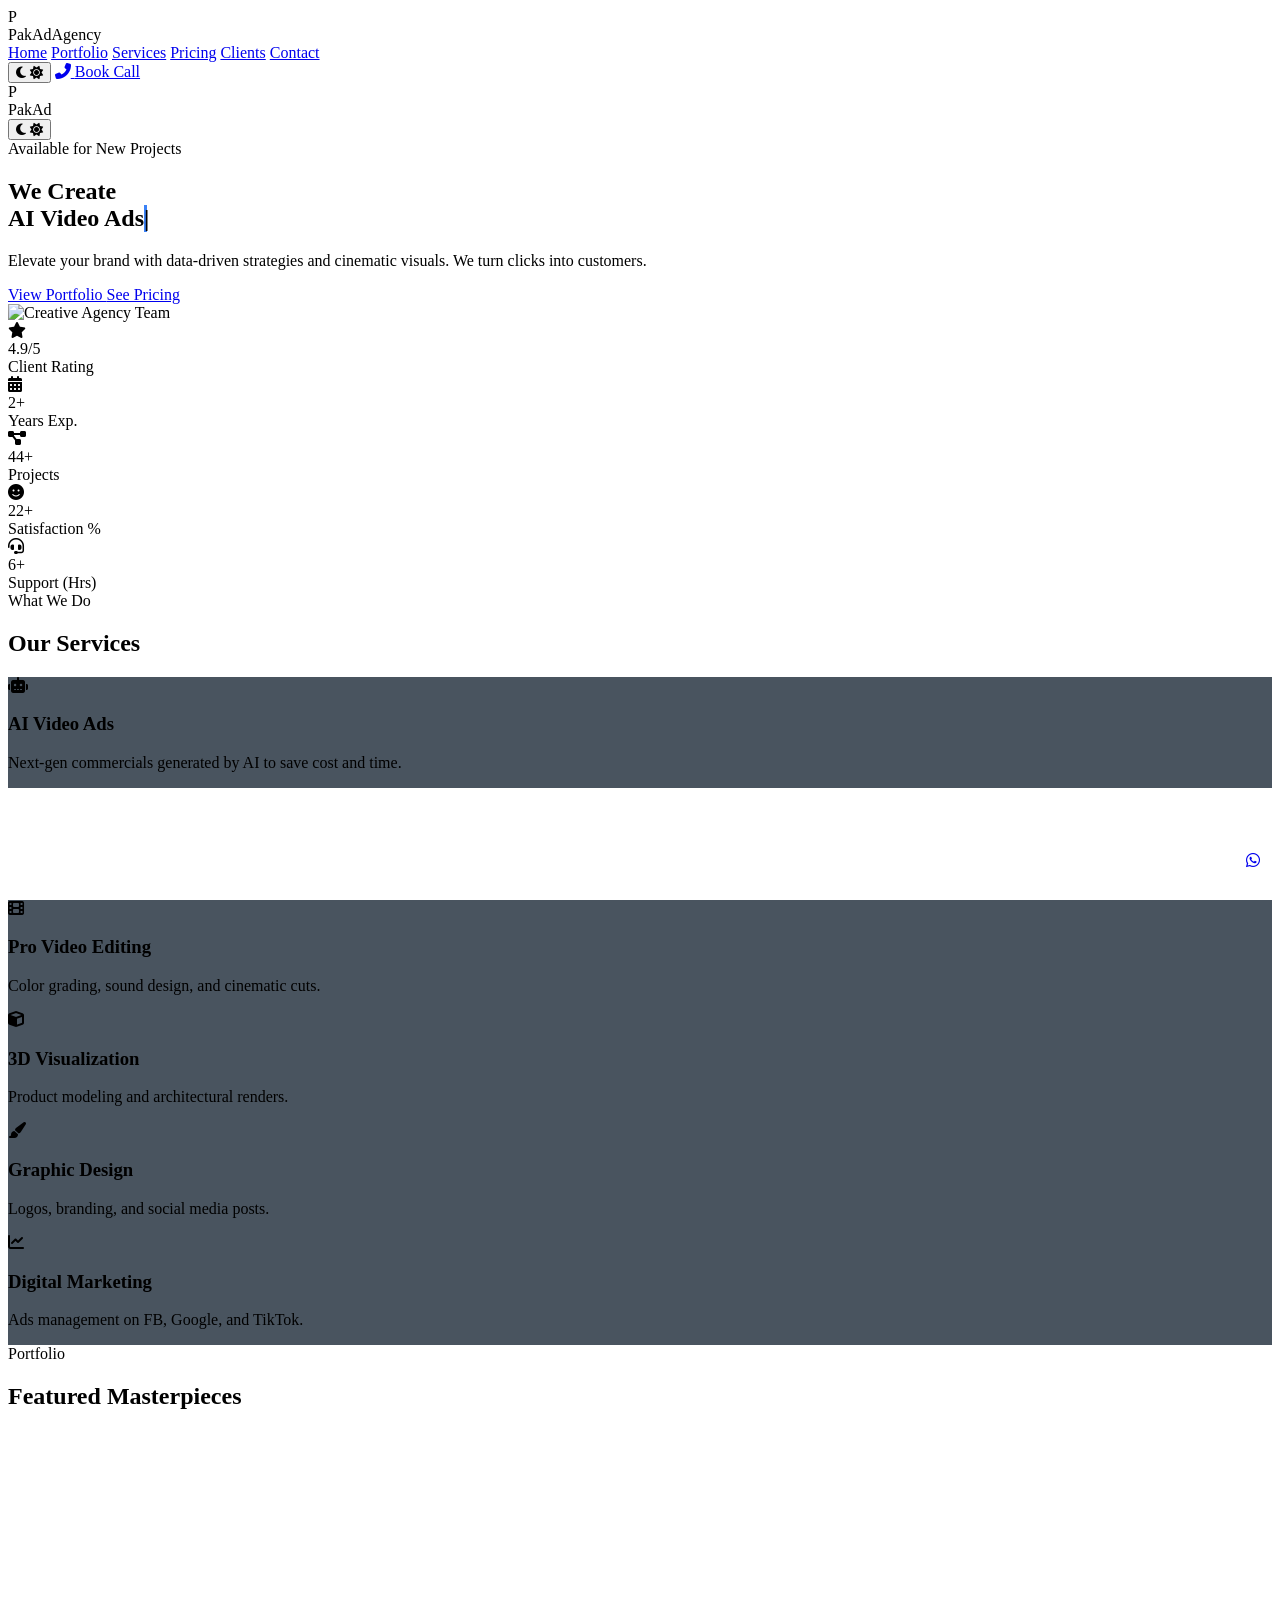
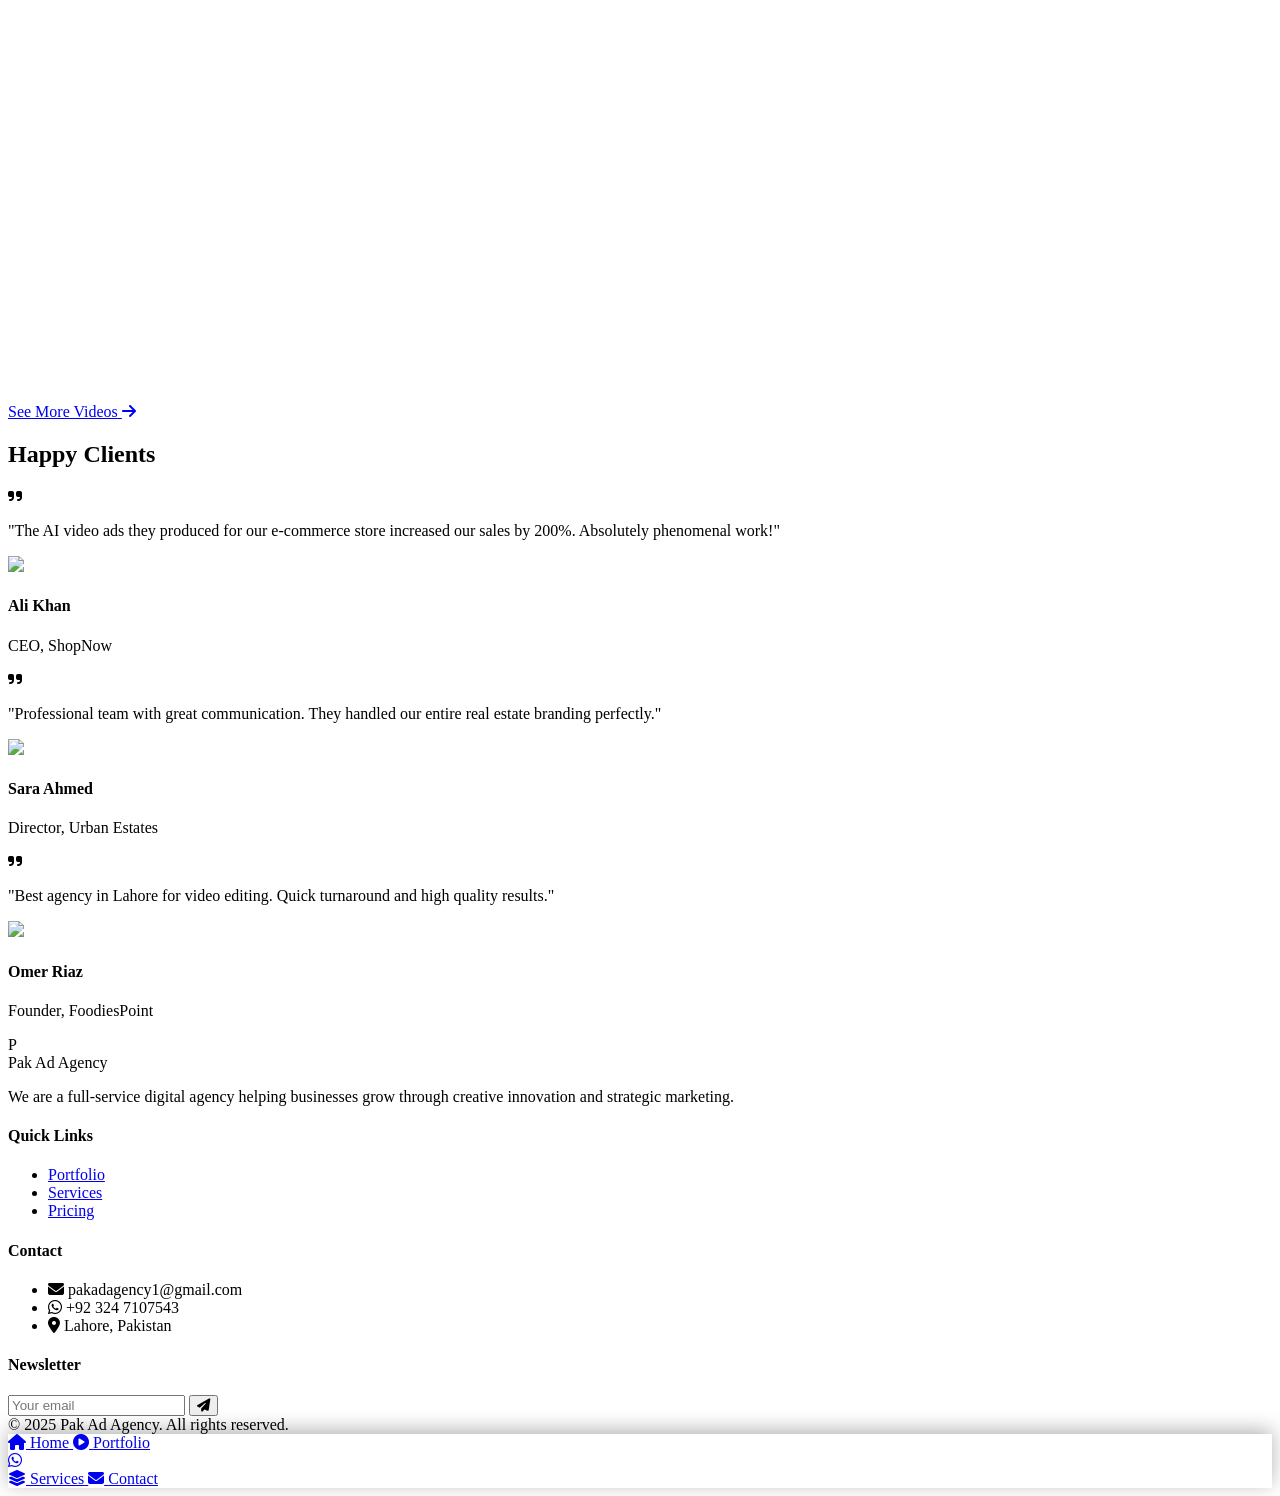
==== commit 44a9432b: "Add files via upload" ====
--- a/index.html
+++ b/index.html
@@ -1,220 +1,788 @@
-<!DOCTYPE html>
-<html lang="en">
-<head>
-    <meta charset="UTF-8">
-    <meta name="viewport" content="width=device-width, initial-scale=1.0">
-    <title>Pak Ad Agency — Professional AI & Real Video Ads in Pakistan</title>
-    <meta name="description" content="Pak Ad Agency creates professional real and AI video ads, short social videos, and branding content.">
-    <link rel="stylesheet" href="css/style.css">
-    <link rel="stylesheet" href="https://unpkg.com/aos@next/dist/aos.css" />
-    <link rel="stylesheet" href="https://cdnjs.cloudflare.com/ajax/libs/font-awesome/6.0.0-beta3/css/all.min.css">
-</head>
-<body>
-
-    <header>
-        <nav>
-            <div class="logo">Pak Ad Agency</div>
-            <ul>
-                <li><a href="index.html">Home</a></li>
-                <li><a href="about.html">About</a></li>
-                <li><a href="portfolio.html">Portfolio</a></li>
-                <li><a href="services.html">Services</a></li>
-                <li><a href="pricing.html">Pricing</a></li>
-                <li><a href="contact.html">Contact</a></li>
-            </ul>
-            <div class="nav-buttons">
-                <a href="contact.html" class="btn btn-contact"><i class="fas fa-phone"></i> Contact me</a>
-            </div>
-            <div class="hamburger-menu" id="hamburger-menu">
-                <i class="fas fa-bars"></i>
-            </div>
-        </nav>
-    </header>
-
-    <main>
-        <section class="hero">
-            <div class="hero-content">
-                <div class="hero-text">
-                    <h1>GROW <span>YOUR BUSINESS</span> WITH US</h1>
-                    <p>We create professional real and AI video ads, short social videos, and branding content that helps your business grow.</p>
-                    <div class="hero-buttons">
-                        <a href="#contact" class="btn btn-primary">Get Started</a>
-                        <a href="#about" class="btn btn-secondary">Learn More</a>
-                    </div>
-                </div>
-                <div class="hero-image">
-                    <img src="assets/hero-image.png" alt="Business Growth">
-                </div>
-            </div>
-        </section>
-
-        <section class="about" data-aos="fade-up">
-            <div class="about-content">
-                <div class="about-image" data-aos="fade-right">
-                    <img src="assets/about-image.png" alt="About Pak Ad Agency">
-                </div>
-                <div class="about-text" data-aos="fade-left">
-                    <h2>About Us</h2>
-                    <p>Pak Ad Agency is a creative production studio specializing in real and AI-powered video ads that help brands grow online.</p>
-                    <h3>Our Process</h3>
-                    <div class="process-timeline">
-                        <span>Discovery</span> &rarr;
-                        <span>Storyboard</span> &rarr;
-                        <span>Production</span> &rarr;
-                        <span>Delivery</span>
-                    </div>
-                </div>
-            </div>
-        </section>
-
-        <section class="services" data-aos="fade-up">
-            <h2>Our Services</h2>
-            <div class="services-grid">
-                <div class="service-card" data-aos="fade-up" data-aos-delay="100">
-                    <div class="icon">🎥</div>
-                    <h3>Real Person Video Ads</h3>
-                </div>
-                <div class="service-card" data-aos="fade-up" data-aos-delay="200">
-                    <div class="icon">🤖</div>
-                    <h3>AI Video Ads</h3>
-                </div>
-                <div class="service-card">
-                    <div class="icon">📱</div>
-                    <h3>Short Reels & TikTok Ads</h3>
-                </div>
-                <div class="service-card">
-                    <div class="icon">🎬</div>
-                    <h3>Video Editing</h3>
-                </div>
-                <div class="service-card">
-                    <div class="icon">🖋️</div>
-                    <h3>Branding & Design</h3>
-                </div>
-                <div class="service-card" data-aos="fade-up" data-aos-delay="500">
-                    <div class="icon">📈</div>
-                    <h3>Social Media Marketing</h3>
-                </div>
-            </div>
-        </section>
-
-        <section class="portfolio" data-aos="fade-up">
-            <h2>Portfolio</h2>
-            <div class="portfolio-grid">
-                <div class="portfolio-item">
-                    <iframe src="https://www.youtube.com/embed/ysz5S6PUM-U" frameborder="0" allowfullscreen></iframe>
-                    <div class="overlay">Real Ad 1</div>
-                </div>
-                <div class="portfolio-item">
-                    <iframe src="https://www.youtube.com/embed/ysz5S6PUM-U" frameborder="0" allowfullscreen></iframe>
-                    <div class="overlay">AI Ad 1</div>
-                </div>
-                <div class="portfolio-item">
-                    <iframe src="https://www.youtube.com/embed/ysz5S6PUM-U" frameborder="0" allowfullscreen></iframe>
-                    <div class="overlay">Reel 1</div>
-                </div>
-            </div>
-            <a href="portfolio.html" class="btn">View Full Portfolio</a>
-        </section>
-
-        <section class="pricing" data-aos="fade-up">
-            <div class="container">
-                <h2>Choose Your Plan</h2>
-                <div class="pricing-grid">
-                    <div class="pricing-card">
-                        <h3>Normal AI Ad</h3>
-                        <p class="price">PKR 2,000</p>
-                        <ul>
-                            <li>Normal AI Video Ad</li>
-                            <li>Normal Editing</li>
-                            <li>Standard Background Music</li>
-                            <li>1 Revision Round</li>
-                        </ul>
-                        <a href="https://wa.me/923247107543?text=I%20want%20to%20select%20the%20Normal%20AI%20Ad%20plan%20(PKR%202000)." class="btn">Select Plan</a>
-                    </div>
-                    <div class="pricing-card">
-                        <h3>Professional AI Ad</h3>
-                        <p class="price">PKR 2,500</p>
-                        <ul>
-                            <li>Full AI Video Ad</li>
-                            <li>Professional Video Editing</li>
-                            <li>Advanced Graphics</li>
-                            <li>2 Revisions Rounds</li>
-                        </ul>
-                        <a href="https://wa.me/923247107543?text=I%20want%20to%20select%20the%20Professional%20AI%20Ad%20plan%20(PKR%202500)." class="btn">Select Plan</a>
-                    </div>
-                    <div class="pricing-card">
-                        <h3>Real Person Ad (Standard)</h3>
-                        <p class="price">PKR 4,000</p>
-                        <ul>
-                            <li>Real Talent (Actor/Model)</li>
-                            <li>Full HD Quality</li>
-                            <li>Custom Scriptwriting</li>
-                            <li>3 Revisions Rounds</li>
-                        </ul>
-                        <a href="https://wa.me/923247107543?text=I%20want%20to%20select%20the%20Real%20Person%20Ad%20(Standard)%20plan%20(PKR%204000)." class="btn">Select Plan</a>
-                    </div>
-                    <div class="pricing-card recommended">
-                        <div class="ribbon">Recommended</div>
-                        <h3>Real Person Ad (Ultra/Premium)</h3>
-                        <p class="price">PKR 5,000</p>
-                        <ul>
-                            <li>Highest Quality (Ultra/4K)</li>
-                            <li>Dedicated Art Direction</li>
-                            <li>Professional Voice-Over</li>
-                            <li>Full Usage Rights & Priority Support</li>
-                        </ul>
-                        <a href="https://wa.me/923247107543?text=I%20want%20to%20select%20the%20Real%20Person%20Ad%20(Ultra/Premium)%20plan%20(PKR%205000)." class="btn">Select Plan</a>
-                    </div>
-                </div>
-            </div>
-        </section>
-
-        <section class="testimonials" data-aos="fade-up">
-            <h2>Testimonials</h2>
-            <div class="testimonial-carousel">
-                <div class="testimonial-item active">
-                    <p>"Pak Ad Agency delivered a fantastic video ad for our brand. Highly recommended!"</p>
-                    <span>- Client A</span>
-                </div>
-                <div class="testimonial-item">
-                    <p>"The AI-powered video ad was a game-changer for our marketing campaign."</p>
-                    <span>- Client B</span>
-                </div>
-                <div class="testimonial-item">
-                    <p>"Professional, creative, and efficient. We'll be working with them again."</p>
-                    <span>- Client C</span>
-                </div>
-            </div>
-        </section>
-
-        <section class="contact-form" data-aos="fade-up">
-            <h2>Contact Us</h2>
-            <form>
-                <input type="text" name="name" placeholder="Name">
-                <input type="email" name="email" placeholder="Email">
-                <textarea name="message" placeholder="Message"></textarea>
-                <button type="submit" class="btn">Send Message</button>
-            </form>
-            <div class="contact-info">
-                <p>WhatsApp: +92 324 7107543</p>
-                <p>Email: info@pakadagency.com</p>
-            </div>
-        </section>
-    </main>
-
-    <footer>
-        <p>© 2025 Pak Ad Agency. All rights reserved.</p>
-        <div class="social-icons">
-            <a href="#">YouTube</a> |
-            <a href="#">Instagram</a> |
-            <a href="https://wa.me/03247107543">WhatsApp</a>
-        </div>
-    </footer>
-
-    <script src="js/script.js"></script>
-    <script src="https://unpkg.com/aos@next/dist/aos.js"></script>
-    <script>
-      AOS.init();
-    </script>
-</body>
-</html>
+<!DOCTYPE html>
+<html lang="en" class="scroll-smooth">
+<head>
+    <meta charset="UTF-8">
+    <meta name="viewport" content="width=device-width, initial-scale=1.0, maximum-scale=1.0, user-scalable=no">
+    <title>Pak Ad Agency | Professional Video & Digital Marketing</title>
+    
+    <!-- Favicon -->
+    <link rel="icon" type="image/svg+xml" href="data:image/svg+xml,
+    %3Csvg xmlns='http://www.w3.org/2000/svg' viewBox='0 0 100 100'%3E
+      %3Crect width='100' height='100' rx='20' fill='%233B82F6' /%3E
+      %3Ctext x='50' y='70' font-family='sans-serif' font-weight='bold' font-size='60' fill='white' text-anchor='middle'%3EP%3C/text%3E
+    %3C/svg%3E">
+    
+    <!-- Tailwind CSS -->
+    <script src="https://cdn.tailwindcss.com"></script>
+    
+    <!-- Icons -->
+    <link rel="stylesheet" href="https://cdnjs.cloudflare.com/ajax/libs/font-awesome/6.5.1/css/all.min.css">
+    <script src="https://unpkg.com/lucide@latest"></script>
+
+    <!-- Google Fonts -->
+    <link href="https://fonts.googleapis.com/css2?family=Inter:wght@300;400;500;600;700;800&display=swap" rel="stylesheet">
+
+    <!-- AOS Animation Library -->
+    <link href="https://unpkg.com/aos@2.3.1/dist/aos.css" rel="stylesheet">
+
+    <script>
+        tailwind.config = {
+            darkMode: 'class',
+            theme: {
+                extend: {
+                    fontFamily: {
+                        sans: ['Inter', 'sans-serif'],
+                    },
+                    colors: {
+                        primary: '#3B82F6',   /* Bright Blue */
+                        darkBg: '#0D1B2A',    /* Deep Navy */
+                        darkCard: '#152C46',  /* Lighter Navy */
+                        accent: '#05ff33',    /* Neon Green for highlights */
+                    },
+                    animation: {
+                        'float': 'float 6s ease-in-out infinite',
+                        'pulse-slow': 'pulse 3s cubic-bezier(0.4, 0, 0.6, 1) infinite',
+                        'spin-slow': 'spin 3s linear infinite',
+                        'bounce-subtle': 'bounce-subtle 2s infinite',
+                    },
+                    keyframes: {
+                        float: {
+                            '0%, 100%': { transform: 'translateY(0)' },
+                            '50%': { transform: 'translateY(-20px)' },
+                        },
+                        'bounce-subtle': {
+                            '0%, 100%': { transform: 'translateY(-5%)', animationTimingFunction: 'cubic-bezier(0.8, 0, 1, 1)' },
+                            '50%': { transform: 'translateY(0)', animationTimingFunction: 'cubic-bezier(0, 0, 0.2, 1)' },
+                        }
+                    }
+                }
+            }
+        }
+    </script>
+
+    <style>
+        /* Custom Scrollbar */
+        ::-webkit-scrollbar {
+            width: 8px;
+        }
+        ::-webkit-scrollbar-track {
+            background: #1a1a1a;
+        }
+        ::-webkit-scrollbar-thumb {
+            background: #3B82F6;
+            border-radius: 4px;
+        }
+        ::-webkit-scrollbar-thumb:hover {
+            background: #2563EB;
+        }
+
+        /* Video Aspect Ratio 9:16 Fix */
+        .ratio-9-16 {
+            position: relative;
+            padding-bottom: 177.77%; /* 16:9 Portrait */
+            height: 0;
+            overflow: hidden;
+            background: #000;
+            border-radius: 12px;
+        }
+        .ratio-9-16 video {
+            position: absolute;
+            top: 0;
+            left: 0;
+            width: 100%;
+            height: 100%;
+            object-fit: cover;
+        }
+
+        /* Mobile Bottom Nav Specifics */
+        .mobile-bottom-nav {
+            box-shadow: 0 -4px 20px rgba(0,0,0,0.3);
+            backdrop-filter: blur(10px);
+        }
+        
+        /* Smooth transitions */
+        body {
+            transition: background-color 0.3s ease, color 0.3s ease;
+        }
+
+        /* Blinking Cursor for Typewriter */
+        .cursor {
+            display: inline-block;
+            width: 3px;
+            background-color: #3B82F6;
+            animation: blink 1s infinite;
+        }
+        @keyframes blink {
+            0%, 100% { opacity: 1; }
+            50% { opacity: 0; }
+        }
+
+        /* Theme Toggle Rotate Animation */
+        .rotate-icon {
+            transition: transform 0.5s ease-in-out;
+        }
+        .rotate-active {
+            transform: rotate(360deg);
+        }
+
+        /* Service Card Backgrounds */
+        .service-bg {
+            background-size: cover;
+            background-position: center;
+            position: relative;
+            overflow: hidden;
+            z-index: 1;
+        }
+        .service-bg::before {
+            content: '';
+            position: absolute;
+            top: 0; left: 0; right: 0; bottom: 0;
+            background: rgba(13, 27, 42, 0.75); /* Dark overlay */
+            backdrop-filter: blur(3px); /* Blur effect */
+            z-index: -1;
+            transition: background 0.3s;
+        }
+        .group:hover .service-bg::before {
+            background: rgba(13, 27, 42, 0.6); /* Lighter on hover */
+        }
+        
+        /* Hover Underline Animation */
+        .nav-link {
+            position: relative;
+        }
+        .nav-link::after {
+            content: '';
+            position: absolute;
+            width: 0;
+            height: 2px;
+            bottom: 0;
+            left: 0;
+            background-color: #3B82F6;
+            transition: width 0.3s;
+        }
+        .nav-link:hover::after {
+            width: 100%;
+        }
+
+        /* Floating WhatsApp Pulse */
+        .whatsapp-float {
+            position: fixed;
+            bottom: 90px; /* Above mobile nav */
+            right: 20px;
+            z-index: 40;
+            animation: pulse-green 2s infinite;
+        }
+        @media (min-width: 768px) {
+            .whatsapp-float {
+                bottom: 30px;
+            }
+        }
+        @keyframes pulse-green {
+            0% { box-shadow: 0 0 0 0 rgba(37, 211, 102, 0.7); }
+            70% { box-shadow: 0 0 0 15px rgba(37, 211, 102, 0); }
+            100% { box-shadow: 0 0 0 0 rgba(37, 211, 102, 0); }
+        }
+    </style>
+</head>
+<body class="bg-gray-50 text-gray-900 dark:bg-darkBg dark:text-white md:pb-0 selection:bg-primary selection:text-white">
+
+    <!-- Desktop Header (Hidden on Mobile) -->
+    <header class="fixed w-full top-0 z-50 transition-all duration-300 bg-white/90 dark:bg-darkBg/90 backdrop-blur-md shadow-sm hidden md:block">
+        <div class="max-w-7xl mx-auto px-4 sm:px-6 lg:px-8">
+            <div class="flex justify-between items-center h-20">
+                <!-- Logo (Consistent "P") -->
+                <div class="flex-shrink-0 flex items-center gap-2 cursor-pointer group" onclick="window.location.href='index.html'">
+                    <div class="w-10 h-10 bg-gradient-to-br from-primary to-blue-600 rounded-lg flex items-center justify-center text-white font-bold text-xl shadow-lg group-hover:shadow-primary/50 transition">
+                        P
+                    </div>
+                    <span class="font-bold text-2xl tracking-tight dark:text-white text-gray-900 group-hover:text-primary transition">Pak<span class="text-primary">Ad</span>Agency</span>
+                </div>
+
+                <!-- Desktop Nav Links -->
+                <nav class="hidden md:flex space-x-8">
+                    <a href="index.html" class="nav-link text-primary font-bold">Home</a>
+                    <a href="Portfolio.html" class="nav-link text-gray-600 dark:text-gray-300 hover:text-primary transition font-medium">Portfolio</a>
+                    <a href="services.html" class="nav-link text-gray-600 dark:text-gray-300 hover:text-primary transition font-medium">Services</a>
+                    <a href="pricing_page.html" class="nav-link text-gray-600 dark:text-gray-300 hover:text-primary transition font-medium">Pricing</a>
+                    <a href="Clients.html" class="nav-link text-gray-600 dark:text-gray-300 hover:text-primary transition font-medium">Clients</a>
+                    <a href="Contact.html" class="nav-link text-gray-600 dark:text-gray-300 hover:text-primary transition font-medium">Contact</a>
+                </nav>
+
+                <!-- Actions -->
+                <div class="flex items-center space-x-4">
+                    <button id="theme-toggle" class="p-2 rounded-full hover:bg-gray-200 dark:hover:bg-gray-700 transition relative overflow-hidden">
+                        <div id="theme-icon-container" class="rotate-icon">
+                            <i class="fas fa-moon dark:hidden text-gray-600 text-xl"></i>
+                            <i class="fas fa-sun hidden dark:block text-yellow-400 text-xl"></i>
+                        </div>
+                    </button>
+                    <!-- Header CTA -->
+                    <a href="https://wa.me/923247107543" target="_blank" class="bg-primary hover:bg-blue-600 text-white px-5 py-2.5 rounded-full font-medium transition shadow-lg hover:shadow-blue-500/30 flex items-center gap-2 transform hover:scale-105">
+                        <i class="fas fa-phone-alt"></i>
+                        <span>Book Call</span>
+                    </a>
+                </div>
+            </div>
+        </div>
+    </header>
+
+    <!-- Mobile Header (Logo & Theme Toggle Only) -->
+    <header class="md:hidden fixed w-full top-0 z-50 bg-white/90 dark:bg-darkBg/90 backdrop-blur-md shadow-sm px-4 py-3 flex justify-between items-center">
+        <div class="flex items-center gap-2">
+            <div class="w-8 h-8 bg-gradient-to-br from-primary to-blue-600 rounded-lg flex items-center justify-center text-white font-bold">P</div>
+            <span class="font-bold text-xl dark:text-white text-gray-900">Pak<span class="text-primary">Ad</span></span>
+        </div>
+        <button id="mobile-theme-toggle" class="p-2 rounded-full bg-gray-100 dark:bg-gray-800">
+            <div class="rotate-icon-mobile">
+                <i class="fas fa-moon dark:hidden text-gray-600"></i>
+                <i class="fas fa-sun hidden dark:block text-yellow-400"></i>
+            </div>
+        </button>
+    </header>
+
+    <!-- Hero Section -->
+    <section class="relative min-h-screen flex items-center justify-center pt-20 overflow-hidden">
+        <!-- Background Elements -->
+        <div class="absolute inset-0 z-0">
+            <div class="absolute inset-0 bg-gradient-to-br from-blue-50 to-white dark:from-darkBg dark:to-[#0f2238] opacity-90"></div>
+            <!-- Animated Blobs -->
+            <div class="absolute top-20 left-10 w-72 h-72 bg-purple-500/20 rounded-full blur-3xl animate-pulse"></div>
+            <div class="absolute bottom-20 right-10 w-96 h-96 bg-primary/20 rounded-full blur-3xl animate-float"></div>
+        </div>
+
+        <div class="container mx-auto px-4 z-10 relative">
+            <div class="flex flex-col md:flex-row items-center justify-between gap-12">
+                
+                <!-- Text Content -->
+                <div class="md:w-1/2 text-center md:text-left" data-aos="fade-right" data-aos-duration="1000">
+                    <!-- Improved Animated Badge -->
+                    <div class="inline-flex items-center gap-2 py-2 px-4 rounded-full bg-white dark:bg-darkCard border border-blue-200 dark:border-blue-800 shadow-lg mb-8 animate-bounce-subtle">
+                        <span class="flex h-3 w-3 relative">
+                            <span class="animate-ping absolute inline-flex h-full w-full rounded-full bg-green-400 opacity-75"></span>
+                            <span class="relative inline-flex rounded-full h-3 w-3 bg-green-500"></span>
+                        </span>
+                        <span class="text-sm font-bold text-gray-700 dark:text-gray-200">
+                            Available for New Projects
+                        </span>
+                    </div>
+
+                    <h1 class="text-5xl md:text-6xl lg:text-7xl font-extrabold leading-tight mb-6 tracking-tight">
+                        We Create <br>
+                        <span class="text-primary" id="typewriter-text"></span><span class="cursor">|</span>
+                    </h1>
+                    <p class="text-lg md:text-xl text-gray-600 dark:text-gray-300 mb-10 max-w-lg mx-auto md:mx-0 leading-relaxed">
+                        Elevate your brand with data-driven strategies and cinematic visuals. We turn clicks into customers.
+                    </p>
+                    <div class="flex flex-col sm:flex-row gap-4 justify-center md:justify-start">
+                        <a href="Portfolio.html" class="px-8 py-4 bg-gradient-to-r from-primary to-blue-600 text-white rounded-xl font-bold text-lg transition shadow-xl hover:shadow-blue-500/40 transform hover:-translate-y-1 text-center">
+                            View Portfolio
+                        </a>
+                        <a href="pricing_page.html" class="px-8 py-4 bg-white dark:bg-darkCard text-gray-900 dark:text-white border border-gray-200 dark:border-gray-700 hover:border-primary rounded-xl font-bold text-lg transition shadow-md hover:shadow-lg text-center">
+                            See Pricing
+                        </a>
+                    </div>
+                </div>
+
+                <!-- Hero Image -->
+                <div class="md:w-1/2" data-aos="fade-left" data-aos-duration="1000">
+                    <div class="relative">
+                        <!-- Decorative Elements behind image -->
+                        <div class="absolute -inset-4 bg-gradient-to-r from-primary to-purple-600 rounded-2xl blur-lg opacity-30 animate-pulse"></div>
+                        <img src="https://i.postimg.cc/2ST6VvVM/pakadagency-pngqq.png" 
+                             alt="Creative Agency Team" 
+                             class="relative rounded-2xl shadow-2xl border-4 border-white dark:border-darkCard transform rotate-2 hover:rotate-0 transition duration-500 w-full object-cover h-[400px] md:h-[500px]">
+                        
+                        <!-- Floating Badge on Image -->
+                        <div class="absolute -bottom-6 -left-6 bg-white dark:bg-darkCard p-4 rounded-xl shadow-xl border border-gray-100 dark:border-gray-700 animate-float">
+                            <div class="flex items-center gap-3">
+                                <div class="bg-yellow-100 p-2 rounded-full text-yellow-600">
+                                    <i class="fas fa-star"></i>
+                                </div>
+                                <div>
+                                    <div class="font-bold text-xl">4.9/5</div>
+                                    <div class="text-xs text-gray-500">Client Rating</div>
+                                </div>
+                            </div>
+                        </div>
+                    </div>
+                </div>
+            </div>
+
+            <!-- Re-triggerable Stats Bar -->
+            <div id="stats-section" class="mt-24 grid grid-cols-2 md:grid-cols-4 gap-8 max-w-6xl mx-auto bg-white/80 dark:bg-darkCard/60 backdrop-blur-md p-10 rounded-3xl shadow-2xl border border-gray-100 dark:border-gray-700">
+                <div class="text-center group hover:-translate-y-2 transition duration-300">
+                    <div class="w-12 h-12 mx-auto bg-blue-100 dark:bg-blue-900/50 rounded-full flex items-center justify-center text-primary text-xl mb-3">
+                        <i class="fas fa-calendar-alt"></i>
+                    </div>
+                    <div class="text-4xl font-extrabold text-gray-900 dark:text-white mb-1 counter" data-target="5">0</div>
+                    <div class="text-sm font-semibold text-gray-500 dark:text-gray-400 uppercase tracking-wide">Years Exp.</div>
+                </div>
+                <div class="text-center group hover:-translate-y-2 transition duration-300">
+                    <div class="w-12 h-12 mx-auto bg-purple-100 dark:bg-purple-900/50 rounded-full flex items-center justify-center text-purple-500 text-xl mb-3">
+                        <i class="fas fa-project-diagram"></i>
+                    </div>
+                    <div class="text-4xl font-extrabold text-gray-900 dark:text-white mb-1 counter" data-target="200">0</div>
+                    <div class="text-sm font-semibold text-gray-500 dark:text-gray-400 uppercase tracking-wide">Projects</div>
+                </div>
+                <div class="text-center group hover:-translate-y-2 transition duration-300">
+                    <div class="w-12 h-12 mx-auto bg-green-100 dark:bg-green-900/50 rounded-full flex items-center justify-center text-green-500 text-xl mb-3">
+                        <i class="fas fa-smile"></i>
+                    </div>
+                    <div class="text-4xl font-extrabold text-gray-900 dark:text-white mb-1 counter" data-target="98">0</div>
+                    <div class="text-sm font-semibold text-gray-500 dark:text-gray-400 uppercase tracking-wide">Satisfaction %</div>
+                </div>
+                <div class="text-center group hover:-translate-y-2 transition duration-300">
+                    <div class="w-12 h-12 mx-auto bg-orange-100 dark:bg-orange-900/50 rounded-full flex items-center justify-center text-orange-500 text-xl mb-3">
+                        <i class="fas fa-headset"></i>
+                    </div>
+                    <div class="text-4xl font-extrabold text-gray-900 dark:text-white mb-1 counter" data-target="24">0</div>
+                    <div class="text-sm font-semibold text-gray-500 dark:text-gray-400 uppercase tracking-wide">Support (Hrs)</div>
+                </div>
+            </div>
+        </div>
+    </section>
+
+    <!-- Services Section with Background Images -->
+    <section class="py-24 bg-gray-50 dark:bg-[#0b1623]">
+        <div class="container mx-auto px-4">
+            <div class="text-center mb-16" data-aos="zoom-in">
+                <span class="text-primary font-bold tracking-wider uppercase text-sm">What We Do</span>
+                <h2 class="text-4xl md:text-5xl font-extrabold mt-2 mb-4">Our <span class="text-primary">Services</span></h2>
+                <div class="h-1 w-20 bg-primary mx-auto rounded-full"></div>
+            </div>
+
+            <div class="grid grid-cols-1 md:grid-cols-2 lg:grid-cols-3 gap-8">
+                <!-- Service 1: AI Video Ads -->
+                <div class="service-bg rounded-2xl shadow-xl hover:shadow-2xl transition duration-500 transform hover:-translate-y-2 group p-8 h-80 flex flex-col justify-end border border-gray-200 dark:border-gray-700" 
+                     style="background-image: url('https://images.unsplash.com/photo-1677442136019-21780ecad995?q=80&w=1000&auto=format&fit=crop');"
+                     data-aos="fade-up" data-aos-delay="0">
+                    <div class="relative z-10">
+                        <div class="w-12 h-12 bg-primary/90 rounded-lg flex items-center justify-center text-white text-xl mb-4 group-hover:scale-110 transition">
+                            <i class="fas fa-robot"></i>
+                        </div>
+                        <h3 class="text-2xl font-bold text-white mb-2">AI Video Ads</h3>
+                        <p class="text-gray-200 text-sm">Next-gen commercials generated by AI to save cost and time.</p>
+                    </div>
+                </div>
+
+                <!-- Service 2: Short Form -->
+                <div class="service-bg rounded-2xl shadow-xl hover:shadow-2xl transition duration-500 transform hover:-translate-y-2 group p-8 h-80 flex flex-col justify-end border border-gray-200 dark:border-gray-700" 
+                     style="background-image: url('https://images.unsplash.com/photo-1611162617474-5b21e879e113?q=80&w=1000&auto=format&fit=crop');"
+                     data-aos="fade-up" data-aos-delay="100">
+                    <div class="relative z-10">
+                        <div class="w-12 h-12 bg-purple-600/90 rounded-lg flex items-center justify-center text-white text-xl mb-4 group-hover:scale-110 transition">
+                            <i class="fas fa-mobile-alt"></i>
+                        </div>
+                        <h3 class="text-2xl font-bold text-white mb-2">Short Form Content</h3>
+                        <p class="text-gray-200 text-sm">Viral Reels & TikToks optimized for maximum retention.</p>
+                    </div>
+                </div>
+
+                <!-- Service 3: Video Editing -->
+                <div class="service-bg rounded-2xl shadow-xl hover:shadow-2xl transition duration-500 transform hover:-translate-y-2 group p-8 h-80 flex flex-col justify-end border border-gray-200 dark:border-gray-700" 
+                     style="background-image: url('https://images.unsplash.com/photo-1574717024653-61fd2cf4d44c?q=80&w=1000&auto=format&fit=crop');"
+                     data-aos="fade-up" data-aos-delay="200">
+                    <div class="relative z-10">
+                        <div class="w-12 h-12 bg-green-600/90 rounded-lg flex items-center justify-center text-white text-xl mb-4 group-hover:scale-110 transition">
+                            <i class="fas fa-film"></i>
+                        </div>
+                        <h3 class="text-2xl font-bold text-white mb-2">Pro Video Editing</h3>
+                        <p class="text-gray-200 text-sm">Color grading, sound design, and cinematic cuts.</p>
+                    </div>
+                </div>
+
+                <!-- Service 4: 3D Visualization -->
+                <div class="service-bg rounded-2xl shadow-xl hover:shadow-2xl transition duration-500 transform hover:-translate-y-2 group p-8 h-80 flex flex-col justify-end border border-gray-200 dark:border-gray-700" 
+                     style="background-image: url('https://images.unsplash.com/photo-1617791160505-6f00504e3519?q=80&w=1000&auto=format&fit=crop');"
+                     data-aos="fade-up" data-aos-delay="300">
+                    <div class="relative z-10">
+                        <div class="w-12 h-12 bg-orange-600/90 rounded-lg flex items-center justify-center text-white text-xl mb-4 group-hover:scale-110 transition">
+                            <i class="fas fa-cube"></i>
+                        </div>
+                        <h3 class="text-2xl font-bold text-white mb-2">3D Visualization</h3>
+                        <p class="text-gray-200 text-sm">Product modeling and architectural renders.</p>
+                    </div>
+                </div>
+
+                <!-- Service 5: Graphic Design -->
+                <div class="service-bg rounded-2xl shadow-xl hover:shadow-2xl transition duration-500 transform hover:-translate-y-2 group p-8 h-80 flex flex-col justify-end border border-gray-200 dark:border-gray-700" 
+                     style="background-image: url('https://images.unsplash.com/photo-1626785774573-4b7993143a23?q=80&w=1000&auto=format&fit=crop');"
+                     data-aos="fade-up" data-aos-delay="400">
+                    <div class="relative z-10">
+                        <div class="w-12 h-12 bg-pink-600/90 rounded-lg flex items-center justify-center text-white text-xl mb-4 group-hover:scale-110 transition">
+                            <i class="fas fa-paint-brush"></i>
+                        </div>
+                        <h3 class="text-2xl font-bold text-white mb-2">Graphic Design</h3>
+                        <p class="text-gray-200 text-sm">Logos, branding, and social media posts.</p>
+                    </div>
+                </div>
+
+                <!-- Service 6: Marketing -->
+                <div class="service-bg rounded-2xl shadow-xl hover:shadow-2xl transition duration-500 transform hover:-translate-y-2 group p-8 h-80 flex flex-col justify-end border border-gray-200 dark:border-gray-700" 
+                     style="background-image: url('https://images.unsplash.com/photo-1460925895917-afdab827c52f?q=80&w=1000&auto=format&fit=crop');"
+                     data-aos="fade-up" data-aos-delay="500">
+                    <div class="relative z-10">
+                        <div class="w-12 h-12 bg-teal-600/90 rounded-lg flex items-center justify-center text-white text-xl mb-4 group-hover:scale-110 transition">
+                            <i class="fas fa-chart-line"></i>
+                        </div>
+                        <h3 class="text-2xl font-bold text-white mb-2">Digital Marketing</h3>
+                        <p class="text-gray-200 text-sm">Ads management on FB, Google, and TikTok.</p>
+                    </div>
+                </div>
+            </div>
+        </div>
+    </section>
+
+    <!-- Featured Portfolio Section (RE-ADDED) -->
+    <section class="py-24 bg-white dark:bg-darkBg relative">
+        <div class="container mx-auto px-4">
+            <div class="text-center mb-16" data-aos="fade-down">
+                <span class="text-primary font-bold tracking-wider uppercase text-sm">Portfolio</span>
+                <h2 class="text-4xl md:text-5xl font-extrabold mt-2 mb-4">Featured <span class="text-primary">Masterpieces</span></h2>
+            </div>
+
+            <div class="grid grid-cols-1 md:grid-cols-3 gap-8">
+                <!-- Video 1 -->
+                <div class="group relative rounded-2xl overflow-hidden shadow-2xl bg-gray-900 border-2 border-transparent hover:border-primary transition-colors duration-300" data-aos="flip-left" data-aos-duration="1000">
+                    <div class="ratio-9-16">
+                        <video controls poster="https://res.cloudinary.com/dpamzvcxg/video/upload/v1761994263/E_-Commerence.finl_2_sjnfik.jpg">
+                            <source src="https://res.cloudinary.com/dpamzvcxg/video/upload/v1761994263/E_-Commerence.finl_2_sjnfik.mp4" type="video/mp4">
+                            Your browser does not support the video tag.
+                        </video>
+                    </div>
+                    <div class="absolute bottom-0 left-0 right-0 p-6 bg-gradient-to-t from-black via-black/80 to-transparent pointer-events-none">
+                        <span class="text-accent text-sm font-bold uppercase tracking-wider mb-1 block">E-Commerce</span>
+                        <h3 class="text-white text-xl font-bold">Brand Video Ad</h3>
+                    </div>
+                </div>
+
+                <!-- Video 2 -->
+                <div class="group relative rounded-2xl overflow-hidden shadow-2xl bg-gray-900 border-2 border-transparent hover:border-primary transition-colors duration-300" data-aos="flip-up" data-aos-duration="1000">
+                    <div class="ratio-9-16">
+                        <video controls poster="https://res.cloudinary.com/dpamzvcxg/video/upload/v1761995142/U_Travel.finl_1_i1e65s.jpg">
+                            <source src="https://res.cloudinary.com/dpamzvcxg/video/upload/v1761995142/U_Travel.finl_1_i1e65s.mp4" type="video/mp4">
+                        </video>
+                    </div>
+                    <div class="absolute bottom-0 left-0 right-0 p-6 bg-gradient-to-t from-black via-black/80 to-transparent pointer-events-none">
+                        <span class="text-accent text-sm font-bold uppercase tracking-wider mb-1 block">Travel</span>
+                        <h3 class="text-white text-xl font-bold">Cinematic Travel Short</h3>
+                    </div>
+                </div>
+
+                <!-- Video 3 -->
+                <div class="group relative rounded-2xl overflow-hidden shadow-2xl bg-gray-900 border-2 border-transparent hover:border-primary transition-colors duration-300" data-aos="flip-right" data-aos-duration="1000">
+                    <div class="ratio-9-16">
+                        <video controls poster="https://res.cloudinary.com/dpamzvcxg/video/upload/v1761999971/Lahore_Organic_Farms_finl1_x5gnwj.jpg">
+                            <source src="https://res.cloudinary.com/dpamzvcxg/video/upload/v1761999971/Lahore_Organic_Farms_finl1_x5gnwj.mp4" type="video/mp4">
+                        </video>
+                    </div>
+                    <div class="absolute bottom-0 left-0 right-0 p-6 bg-gradient-to-t from-black via-black/80 to-transparent pointer-events-none">
+                        <span class="text-accent text-sm font-bold uppercase tracking-wider mb-1 block">Real Estate</span>
+                        <h3 class="text-white text-xl font-bold">Property Walkthrough</h3>
+                    </div>
+                </div>
+            </div>
+
+            <!-- See More Videos Button -->
+            <div class="text-center mt-12">
+                <a href="Portfolio.html" class="inline-flex items-center gap-2 px-10 py-4 rounded-full bg-gray-900 dark:bg-white text-white dark:text-gray-900 font-bold hover:scale-105 transition transform shadow-lg text-lg">
+                    <span>See More Videos</span>
+                    <i class="fas fa-arrow-right"></i>
+                </a>
+            </div>
+        </div>
+    </section>
+
+    <!-- Testimonials Section -->
+    <section class="py-24 bg-gray-50 dark:bg-darkCard/20 border-t dark:border-gray-800">
+        <div class="container mx-auto px-4">
+            <div class="text-center mb-16" data-aos="fade-up">
+                <h2 class="text-4xl md:text-5xl font-extrabold mb-4">Happy <span class="text-primary">Clients</span></h2>
+            </div>
+            
+            <div class="grid grid-cols-1 md:grid-cols-3 gap-8">
+                <!-- Testimonial 1 -->
+                <div class="bg-white dark:bg-darkCard p-8 rounded-2xl relative shadow-lg hover:shadow-xl transition" data-aos="fade-right" data-aos-offset="200">
+                    <i class="fas fa-quote-right absolute top-6 right-6 text-4xl text-gray-200 dark:text-gray-700"></i>
+                    <p class="text-gray-600 dark:text-gray-300 italic mb-6 leading-relaxed">"The AI video ads they produced for our e-commerce store increased our sales by 200%. Absolutely phenomenal work!"</p>
+                    <div class="flex items-center gap-4">
+                        <img src="https://ui-avatars.com/api/?name=Ali+Khan&background=3B82F6&color=fff" class="w-12 h-12 rounded-full border-2 border-primary">
+                        <div>
+                            <h4 class="font-bold text-lg">Ali Khan</h4>
+                            <p class="text-sm text-gray-500">CEO, ShopNow</p>
+                        </div>
+                    </div>
+                </div>
+
+                <!-- Testimonial 2 -->
+                <div class="bg-white dark:bg-darkCard p-8 rounded-2xl relative shadow-lg hover:shadow-xl transition" data-aos="fade-up" data-aos-offset="200">
+                    <i class="fas fa-quote-right absolute top-6 right-6 text-4xl text-gray-200 dark:text-gray-700"></i>
+                    <p class="text-gray-600 dark:text-gray-300 italic mb-6 leading-relaxed">"Professional team with great communication. They handled our entire real estate branding perfectly."</p>
+                    <div class="flex items-center gap-4">
+                        <img src="https://ui-avatars.com/api/?name=Sara+Ahmed&background=10B981&color=fff" class="w-12 h-12 rounded-full border-2 border-green-500">
+                        <div>
+                            <h4 class="font-bold text-lg">Sara Ahmed</h4>
+                            <p class="text-sm text-gray-500">Director, Urban Estates</p>
+                        </div>
+                    </div>
+                </div>
+
+                <!-- Testimonial 3 -->
+                <div class="bg-white dark:bg-darkCard p-8 rounded-2xl relative shadow-lg hover:shadow-xl transition" data-aos="fade-left" data-aos-offset="200">
+                    <i class="fas fa-quote-right absolute top-6 right-6 text-4xl text-gray-200 dark:text-gray-700"></i>
+                    <p class="text-gray-600 dark:text-gray-300 italic mb-6 leading-relaxed">"Best agency in Lahore for video editing. Quick turnaround and high quality results."</p>
+                    <div class="flex items-center gap-4">
+                        <img src="https://ui-avatars.com/api/?name=Omer+Riaz&background=F59E0B&color=fff" class="w-12 h-12 rounded-full border-2 border-orange-500">
+                        <div>
+                            <h4 class="font-bold text-lg">Omer Riaz</h4>
+                            <p class="text-sm text-gray-500">Founder, FoodiesPoint</p>
+                        </div>
+                    </div>
+                </div>
+            </div>
+        </div>
+    </section>
+
+    <!-- Ad Slots Section (3 Small Ads) -->
+    <div class="container mx-auto px-4 py-8">
+        <div class="grid grid-cols-1 md:grid-cols-3 gap-6 items-center">
+            
+            <!-- Ad Spot 1 (300x250) -->
+            <div class="w-full bg-gray-50 dark:bg-gray-800/50 rounded-xl flex items-center justify-center overflow-hidden shadow-sm">
+                <script type="text/javascript">
+                    atOptions = {
+                        'key' : '07a7d9d339e1f8e7680cf9206c8acce9',
+                        'format' : 'iframe',
+                        'height' : 250,
+                        'width' : 300,
+                        'params' : {}
+                    };
+                </script>
+                <script type="text/javascript" src="//www.highperformanceformat.com/07a7d9d339e1f8e7680cf9206c8acce9/invoke.js"></script>
+            </div>
+
+            <!-- Ad Spot 2 (320x50 - Smaller Center Ad) -->
+            <div class="w-full bg-gray-50 dark:bg-gray-800/50 rounded-xl flex items-center justify-center overflow-hidden shadow-sm">
+                <script type="text/javascript">
+                    atOptions = {
+                        'key' : '81effd01d5bb87b0fe05e49069a26bb2',
+                        'format' : 'iframe',
+                        'height' : 50,
+                        'width' : 320,
+                        'params' : {}
+                    };
+                </script>
+                <script type="text/javascript" src="//www.highperformanceformat.com/81effd01d5bb87b0fe05e49069a26bb2/invoke.js"></script>
+            </div>
+
+            <!-- Ad Spot 3 (300x250) -->
+            <div class="w-full bg-gray-50 dark:bg-gray-800/50 rounded-xl flex items-center justify-center overflow-hidden shadow-sm">
+                <script type="text/javascript">
+                    atOptions = {
+                        'key' : '07a7d9d339e1f8e7680cf9206c8acce9',
+                        'format' : 'iframe',
+                        'height' : 250,
+                        'width' : 300,
+                        'params' : {}
+                    };
+                </script>
+                <script type="text/javascript" src="//www.highperformanceformat.com/07a7d9d339e1f8e7680cf9206c8acce9/invoke.js"></script>
+            </div>
+
+        </div>
+    </div>
+
+    <!-- Floating WhatsApp Button (Hidden on Mobile) -->
+    <a href="https://wa.me/923247107543" target="_blank" class="whatsapp-float bg-[#25D366] text-white w-14 h-14 rounded-full hidden md:flex items-center justify-center shadow-2xl hover:bg-[#20b858] transition duration-300">
+        <i class="fab fa-whatsapp text-3xl"></i>
+    </a>
+
+    <!-- Footer: Adjusted padding for mobile -->
+    <footer class="bg-white dark:bg-darkCard border-t dark:border-gray-800 pt-16 pb-20 md:pb-8">
+        <div class="container mx-auto px-4">
+            <div class="grid grid-cols-1 md:grid-cols-4 gap-12 mb-12">
+                <div class="col-span-1 md:col-span-1">
+                    <div class="flex items-center gap-2 mb-4">
+                        <div class="w-8 h-8 bg-primary rounded-lg flex items-center justify-center text-white font-bold">P</div>
+                        <span class="font-bold text-xl">Pak Ad Agency</span>
+                    </div>
+                    <p class="text-gray-500 dark:text-gray-400 text-sm leading-relaxed">
+                        We are a full-service digital agency helping businesses grow through creative innovation and strategic marketing.
+                    </p>
+                </div>
+                
+                <div>
+                    <h4 class="font-bold mb-4">Quick Links</h4>
+                    <ul class="space-y-2 text-sm text-gray-500 dark:text-gray-400">
+                        <li><a href="Portfolio.html" class="hover:text-primary transition">Portfolio</a></li>
+                        <li><a href="services.html" class="hover:text-primary transition">Services</a></li>
+                        <li><a href="pricing_page.html" class="hover:text-primary transition">Pricing</a></li>
+                    </ul>
+                </div>
+
+                <div>
+                    <h4 class="font-bold mb-4">Contact</h4>
+                    <ul class="space-y-2 text-sm text-gray-500 dark:text-gray-400">
+                        <li class="flex items-center gap-2"><i class="fas fa-envelope text-primary"></i> pakadagency1@gmail.com</li>
+                        <li class="flex items-center gap-2"><i class="fab fa-whatsapp text-primary"></i> +92 324 7107543</li>
+                        <li class="flex items-center gap-2"><i class="fas fa-map-marker-alt text-primary"></i> Lahore, Pakistan</li>
+                    </ul>
+                </div>
+
+                <div>
+                    <h4 class="font-bold mb-4">Newsletter</h4>
+                    <div class="flex gap-2">
+                        <input type="email" placeholder="Your email" class="bg-gray-100 dark:bg-darkBg px-4 py-2 rounded-lg w-full focus:outline-none focus:ring-2 focus:ring-primary border dark:border-gray-700">
+                        <button class="bg-primary text-white px-4 py-2 rounded-lg hover:bg-blue-600 transition shadow-lg"><i class="fas fa-paper-plane"></i></button>
+                    </div>
+                </div>
+            </div>
+            
+            <div class="border-t border-gray-100 dark:border-gray-800 pt-8 text-center text-sm text-gray-500">
+                &copy; 2025 Pak Ad Agency. All rights reserved.
+            </div>
+        </div>
+    </footer>
+
+    <!-- Mobile Bottom Navigation Bar (Fixed) -->
+    <div class="md:hidden fixed bottom-0 w-full bg-white/90 dark:bg-darkCard/95 backdrop-blur-lg border-t dark:border-gray-800 z-50 mobile-bottom-nav">
+        <div class="grid grid-cols-5 text-center py-2">
+            <a href="index.html" class="flex flex-col items-center justify-center text-primary">
+                <i class="fas fa-home text-lg mb-1"></i>
+                <span class="text-[10px] font-medium">Home</span>
+            </a>
+            <a href="Portfolio.html" class="flex flex-col items-center justify-center text-gray-500 dark:text-gray-400 hover:text-primary transition">
+                <i class="fas fa-play-circle text-lg mb-1"></i>
+                <span class="text-[10px] font-medium">Portfolio</span>
+            </a>
+            <div class="relative -top-5">
+                <a href="https://wa.me/923247107543" class="flex items-center justify-center w-14 h-14 bg-primary text-white rounded-full shadow-lg shadow-blue-500/40 border-4 border-white dark:border-darkBg transform active:scale-95 transition">
+                    <i class="fab fa-whatsapp text-2xl"></i>
+                </a>
+            </div>
+            <a href="services.html" class="flex flex-col items-center justify-center text-gray-500 dark:text-gray-400 hover:text-primary transition">
+                <i class="fas fa-layer-group text-lg mb-1"></i>
+                <span class="text-[10px] font-medium">Services</span>
+            </a>
+            <a href="Contact.html" class="flex flex-col items-center justify-center text-gray-500 dark:text-gray-400 hover:text-primary transition">
+                <i class="fas fa-envelope text-lg mb-1"></i>
+                <span class="text-[10px] font-medium">Contact</span>
+            </a>
+        </div>
+    </div>
+
+    <!-- Scripts -->
+    <script src="https://unpkg.com/aos@2.3.1/dist/aos.js"></script>
+    <script>
+        // Initialize Animations
+        AOS.init({
+            duration: 800,
+            once: false, // Re-animate on scroll up/down
+            mirror: true, // Animation works when scrolling back up
+            easing: 'ease-out-cubic'
+        });
+
+        // Theme Management with Rotation Animation
+        const html = document.documentElement;
+        const themeToggles = [document.getElementById('theme-toggle'), document.getElementById('mobile-theme-toggle')];
+        const themeIconContainer = document.getElementById('theme-icon-container');
+        
+        // Check Local Storage
+        if (localStorage.theme === 'dark' || (!('theme' in localStorage) && window.matchMedia('(prefers-color-scheme: dark)').matches)) {
+            html.classList.add('dark');
+        } else {
+            html.classList.remove('dark');
+        }
+
+        themeToggles.forEach(btn => {
+            if(btn) {
+                btn.addEventListener('click', () => {
+                    // Rotate Animation
+                    if(themeIconContainer) {
+                        themeIconContainer.classList.add('rotate-active');
+                        setTimeout(() => themeIconContainer.classList.remove('rotate-active'), 500);
+                    }
+
+                    html.classList.toggle('dark');
+                    if (html.classList.contains('dark')) {
+                        localStorage.theme = 'dark';
+                    } else {
+                        localStorage.theme = 'light';
+                    }
+                });
+            }
+        });
+
+        // Typewriter Effect
+        const words = ["AI Video Ads", "Short Form Content", "Brand Dominance", "Performance Ads"];
+        let i = 0;
+        let timer;
+
+        function typeWriter() {
+            const heading = document.getElementById("typewriter-text");
+            const word = words[i];
+            let current = heading.textContent;
+            
+            if (current.length < word.length) {
+                heading.textContent = word.substring(0, current.length + 1);
+                timer = setTimeout(typeWriter, 100);
+            } else {
+                setTimeout(erase, 2000);
+            }
+        }
+
+        function erase() {
+            const heading = document.getElementById("typewriter-text");
+            let current = heading.textContent;
+
+            if (current.length > 0) {
+                heading.textContent = current.substring(0, current.length - 1);
+                timer = setTimeout(erase, 50);
+            } else {
+                i = (i + 1) % words.length;
+                typeWriter();
+            }
+        }
+
+        // Start Typewriter
+        typeWriter();
+
+        // Re-triggerable Counter Animation
+        const counters = document.querySelectorAll('.counter');
+        const speed = 200;
+
+        const animateCounters = (entries, observer) => {
+            entries.forEach(entry => {
+                if (entry.isIntersecting) {
+                    const counter = entry.target;
+                    const target = +counter.getAttribute('data-target');
+                    let count = 0;
+                    
+                    const updateCount = () => {
+                        const inc = target / speed * 4; // speed multiplier
+                        if (count < target) {
+                            count += inc;
+                            counter.innerText = Math.ceil(count) + "+";
+                            setTimeout(updateCount, 20);
+                        } else {
+                            counter.innerText = target + "+";
+                        }
+                    };
+                    updateCount();
+                } else {
+                    // Reset when out of view to re-animate later
+                    entry.target.innerText = "0";
+                }
+            });
+        };
+
+        const counterObserver = new IntersectionObserver(animateCounters, {
+            threshold: 0.5
+        });
+
+        counters.forEach(counter => {
+            counterObserver.observe(counter);
+        });
+    </script>
+</body>
+</html>
